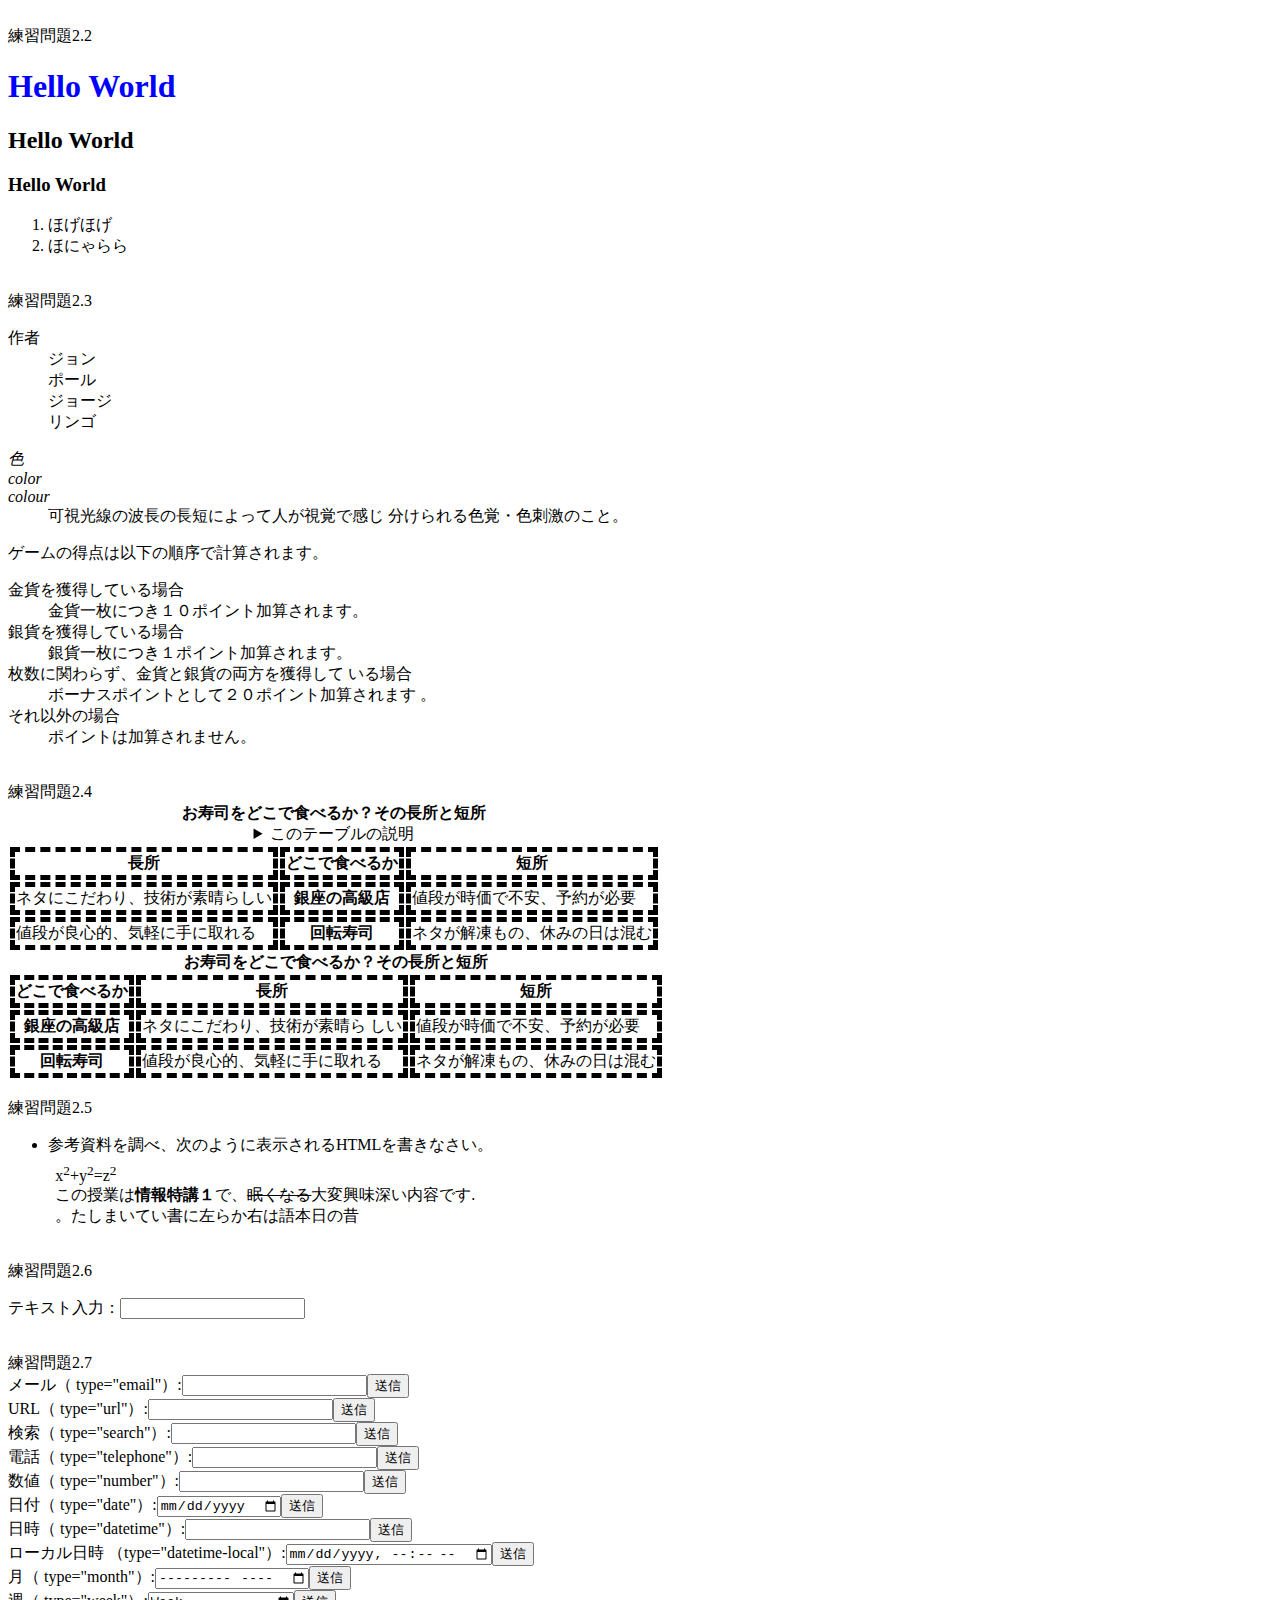
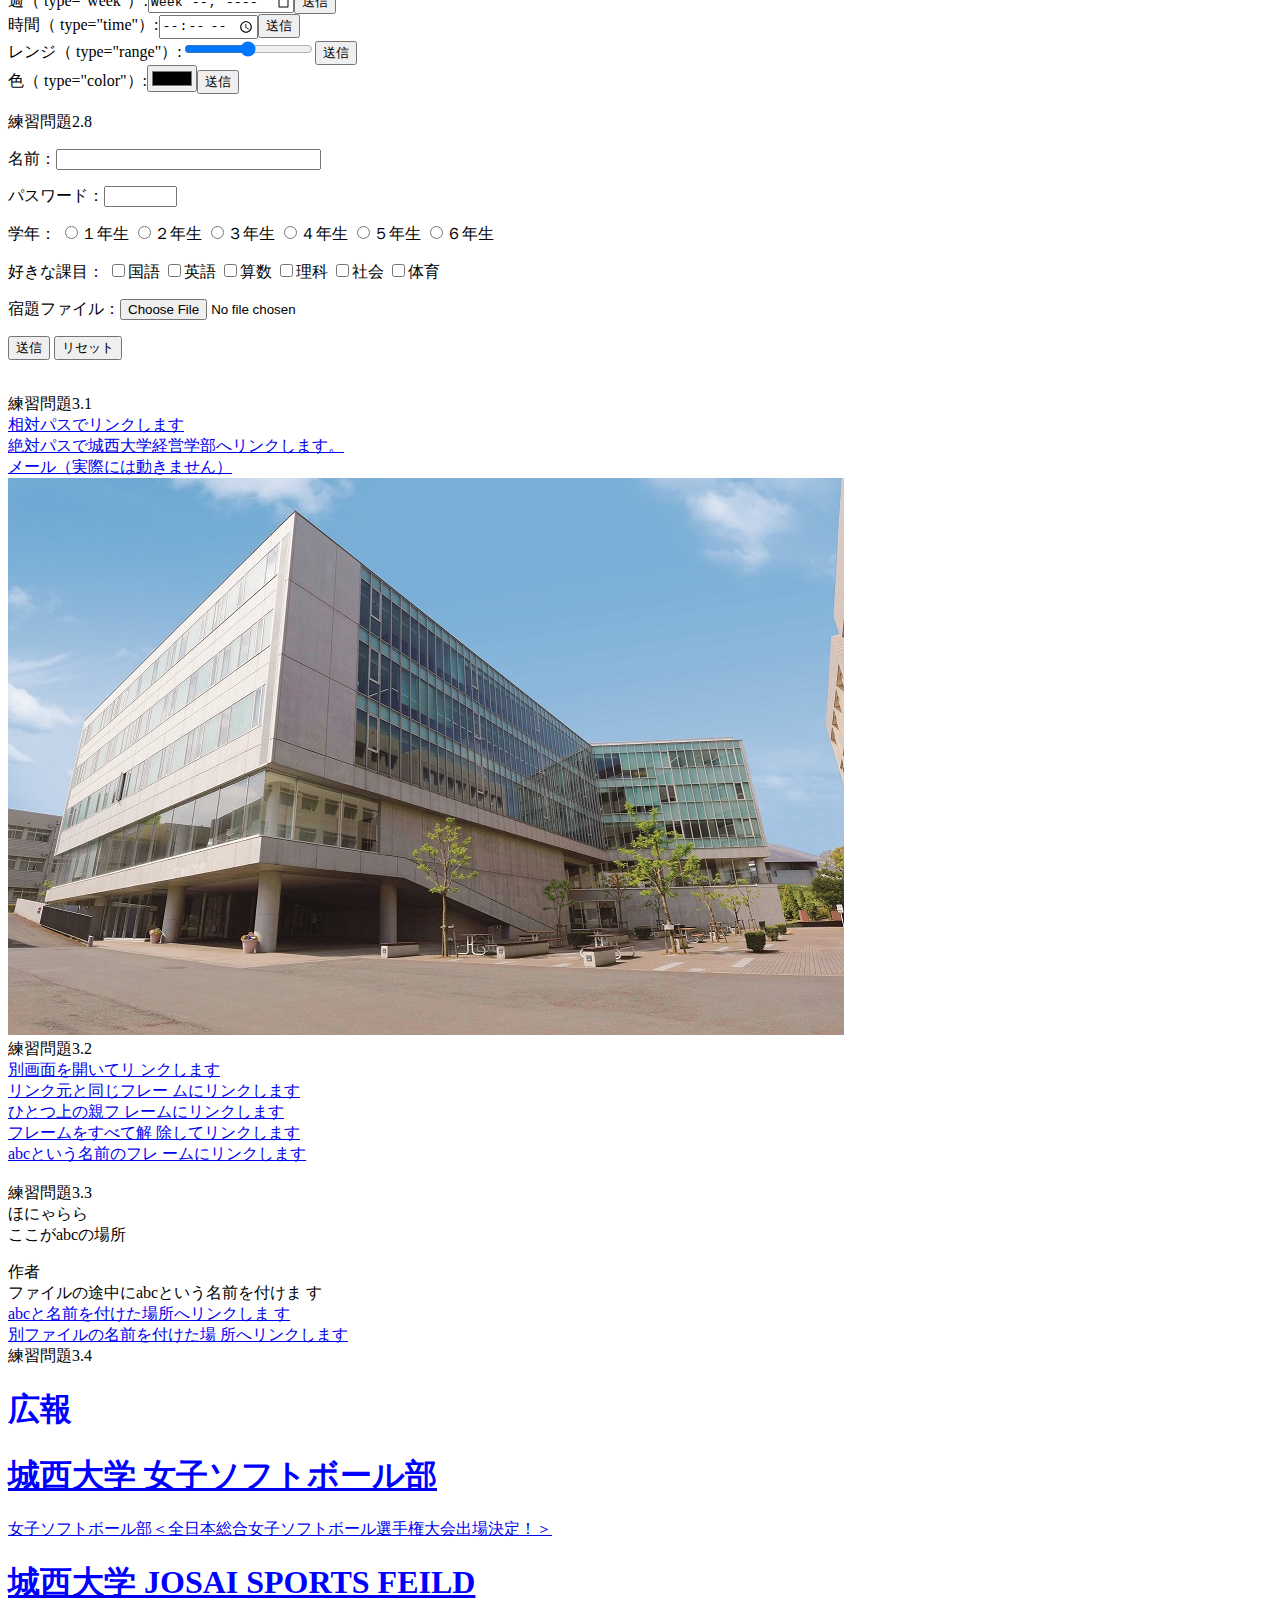
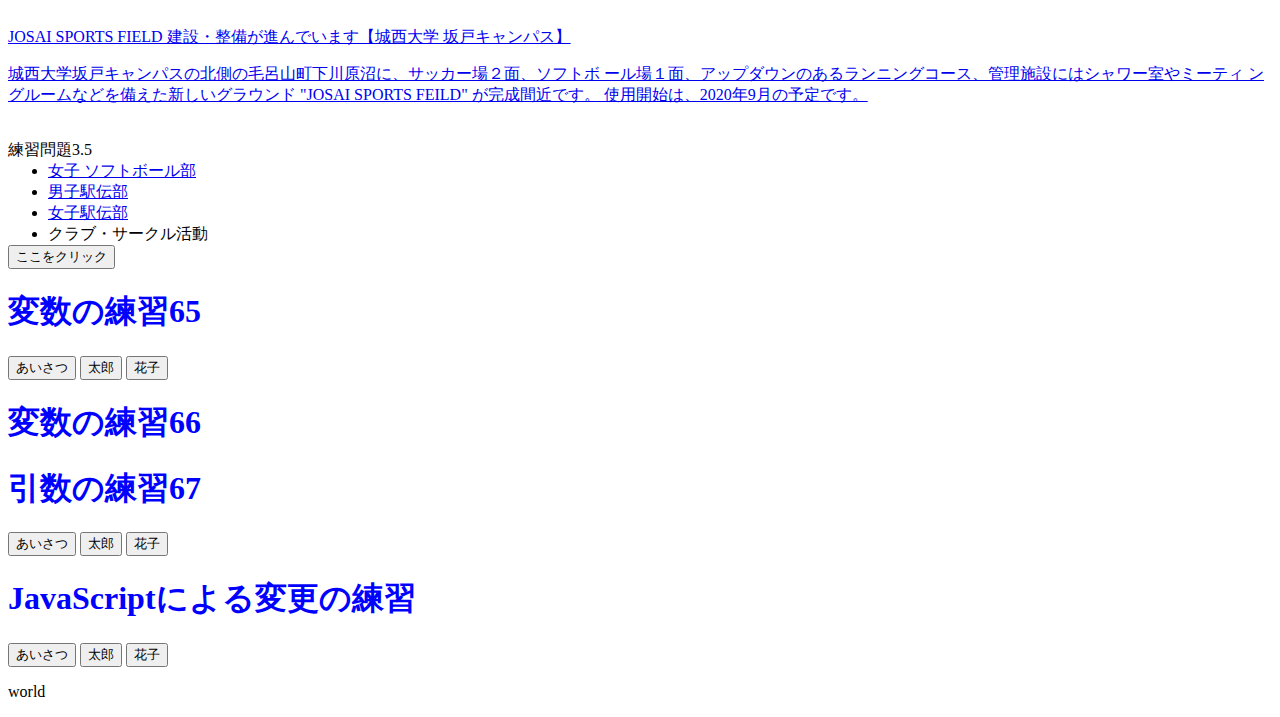
==== index.html @ a3a5de86 "message" ====
<!DOCTYPE html>
<html lang="ja">
<head>
  <meta charset="UTF-8">
  <title>　web開発の練習１</title>
  <link rel="stylesheet" href="mystyle.css"> <!-- この行を追加 -->
  <!--
  <script src="ex6-1.js"></script>
-->
<script src="ex6-5.js"></script>
<script src="ex6-7.js"></script>
<script src="ex6-8.js"></script>

</head>
<body>
  <!--文字の大きさの練習-->
<br>
<hl>練習問題2.2</hl>
<br>
<h1>Hello World</h1>
  <h2>Hello World</h2>
  <h3>Hello World</h3>
  <ol>
      <li>ほげほげ</li>
      <li>ほにゃらら</li>
  </ol>
  <script src="myjs.js"></script>
<br>
<hl>練習問題2.3</hl>
<br>
<dl>
<dt>作者</dt>
<dd>ジョン</dd>
<dd>ポール</dd>
<dd>ジョージ</dd>
<dd>リンゴ</dd>
</dl>
<dl>
<dt lang="ja"><dfn>色</dfn></dt>
<dt lang="en-US"><dfn>color</dfn></dt>
<dt lang="en-GB"><dfn>colour</dfn></dt>
<dd>可視光線の波長の長短によって人が視覚で感じ
分けられる色覚・色刺激のこと。</dd>
</dl> 
<p>ゲームの得点は以下の順序で計算されます。
</p>
<dl>
<dt>金貨を獲得している場合</dt>
<dd>金貨一枚につき１０ポイント加算されます。
</dd>
<dt>銀貨を獲得している場合</dt>
<dd>銀貨一枚につき１ポイント加算されます。</dd>
<dt>枚数に関わらず、金貨と銀貨の両方を獲得して
いる場合</dt>
<dd>ボーナスポイントとして２０ポイント加算されます
。 </dd>
<dt>それ以外の場合</dt>
<dd>ポイントは加算されません。</dd>
</dl>
<br>
<hl>練習問題2.4</hl>
<br>
<table>
<caption> 
<strong>お寿司をどこで食べるか？その長所と短所</strong>
<details> 
<summary>このテーブルの説明</summary> 
<p>以下のテーブルでは、２番目のカラムに寿司店のタイプが入れられ 
ています。その左側にそのようなタイプのお店でお寿司を食べる場合 
の長所が、右側に短所が入れられています。</p> 
</details> 
</caption> 
<thead>
<tr><th class=“important”>長所</th><th>どこで食べるか</th><th>短所</th></tr>
 </thead> 
 <tbody> 
 <tr><td>ネタにこだわり、技術が素晴らしい</td><th>銀座の高級店 
 </th><td>値段が時価で不安、予約が必要</td></tr>
<tr><td>値段が良心的、気軽に手に取れる</td><th>回転寿司 
</th><td>ネタが解凍もの、休みの日は混む</td></tr> 
</tbody> 
</table> 
<table> 
<caption> 
<strong>お寿司をどこで食べるか？その長所と短所</strong> 
</caption> 
<thead> 
<tr><th>どこで食べるか</th><th>長所</th><th>短所
</th></tr>
</thead>
<tbody> 
<tr><th>銀座の高級店</th><td>ネタにこだわり、技術が素晴ら 
しい</td><td>値段が時価で不安、予約が必要</td></tr> 
<tr><th>回転寿司</th><td>値段が良心的、気軽に手に取れる 
</td><td>ネタが解凍もの、休みの日は混む</td></tr> 
</tbody> 
</table> 
<br>
<hl>練習問題2.5</hl>
<br>
<ul> 
<li>参考資料を調べ、次のように表示されるHTMLを書きなさい。 
<p style="margin:1ex">x<sup>2</sup>+y<sup>2</sup>=z<sup>2</sup><br/> 
この授業は<b>情報特講１</b>で、<s>眠くなる</s>大変興味深い内容です.<br/> 
<bdo dir="rtl">昔の日本語は右から左に書いていました。</bdo></p> 
</li> 
</ul>
<br>
<hl>練習問題2.6</hl>
<br>
<html lang-”ja”>
 <head>
  <meta charset="utf-8">
  <title>練習問題2.6</title> 
 <p>テキスト入力：<input type="text"></p>
<br>
<hl>練習問題2.7</hl>
<br>
<form action="xxx.php" method="post"><label>メール（ 
type="email"）:<input type="email"
name="email"></label><input type="submit" value="送信
"></form>
<form action="xxx.php" method="post"><label>URL（ 
type="url"）:<input type="url" name="url"></label><input
type="submit" value="送信"></form>
<form action="xxx.php" method="post"><label>検索（ 
type="search"）:<input type="search"
name="search"></label><input type="submit" value="送信
"></form>
<form action="xxx.php" method="post"><label>電話（ 
type="telephone"）:<input type="tel"
name="tel"></label><input type="submit" value="送信
"></form>
<form action="xxx.php" method="post"><label>数値（ 
type="number"）:<input type="number"
name="number"></label><input type="submit" value="送信
"></form>
<form action="xxx.php" method="post"><label>日付（ 
type="date"）:<input type="date"
name="date"></label><input type="submit" value="送信
"></form>
<form action="xxx.php" method="post"><label>日時（ 
type="datetime"）:<input type="datetime"
name="datetime"></label><input type="submit" value="送信
"></form>
<form action="xxx.php" method="post"><label>ローカル日時
（type="datetime-local"）:<input type="datetime-local"
name="datetime-local"></label><input type="submit"
value="送信"></form>
<form action="xxx.php" method="post"><label>月（ 
type="month"）:<input type="month"
name="month"></label><input type="submit" value="送信
"></form>
<form action="xxx.php" method="post"><label>週（ 
type="week"）:<input type="week"
name="week"></label><input type="submit" value="送信
"></form>
<form action="xxx.php" method="post"><label>時間（ 
type="time"）:<input type="time"
name="time"></label><input type="submit" value="送信
"></form>
<form action="xxx.php" method="post"><label>レンジ（ 
type="range"）:<input type="range"
name="range"></label><input type="submit" value="送信
"></form>
<form action="xxx.php" method="post"><label>色（ 
type="color"）:<input type="color"
name="color"></label><input type="submit" value="送信
"></form>
<br>
<hl>練習問題2.8</hl>
<br>
<p><label>名前：<input type="text" name="name" size="30" maxlength="20"></label></p> 
<p><label>パスワード：<input type="password" name="pass" size="6" 
maxlength="4"></label></p> 
<p>学年： 
<label><input type="radio" name="gakunen" value="1">１年生</label> 
<label><input type="radio" name="gakunen" value="2">２年生</label> 
<label><input type="radio" name="gakunen" value="3">３年生</label>
<label><input type="radio" name="gakunen" value="4">４年生</label> 
<label><input type="radio" name="gakunen" value="5">５年生</label> 
<label><input type="radio" name="gakunen" value="6">６年生</label>
</p> 
<p>好きな課目： 
<label><input type="checkbox" name="kamoku" value="kokugo">国語</label> 
<label><input type="checkbox" name="kamoku" value="eigo">英語</label> 
<label><input type="checkbox" name="kamoku" value="sansu">算数</label> 
<label><input type="checkbox" name="kamoku" value="rika">理科</label>
<label><input type="checkbox" name="kamoku" value="syakai">社会</label> 
<label><input type="checkbox" name="kamoku" value="taiiku">体育</label> 
</p> 
<p><label>宿題ファイル：<input type="file" name="syukudai"></label></p> 
<p> 
<input type="submit" value="送信">
<input type="reset" value="リセット"> 
</p>
<br>
<hl>練習問題3.1</hl>
<br>
<a href=“a.html”>相対パスでリンクします</a><br>
<a href=“https://www.josai.ac.jp/education/management/index.html”>
絶対パスで城西大学経営学部へリンクします。
</a>
<br>
<a href="mailto:info@yahoo.com">メール（実際には動きません）</a><br>
<a href="https://www.josai.ac.jp/"><img src="./image/keiei_small.jpg" alt=“城西大学経営学部”></a>
<br>
<hl>練習問題3.2</hl>
<br>
<a href="a.html" target="_blank">別画面を開いてリ
ンクします</a><br>
<a href="a.html" target="_self">リンク元と同じフレー
ムにリンクします</a><br>
<a href="a.html" target="_parent">ひとつ上の親フ
レームにリンクします</a><br>
<a href="a.html" target="_top">フレームをすべて解
除してリンクします</a><br>
<a href="a.html" target="abc">abcという名前のフレ
ームにリンクします</a><br>
<br>
<hl>練習問題3.3</hl>
<br>
<li>ほにゃらら</li>
 </ol>
<a id=“abc”>ここがabcの場所</a>
 <dl>
  <dt>作者</dt>
<a id="abc">ファイルの途中にabcという名前を付けま
す</a><br>
<a href=“#abc”>abcと名前を付けた場所へリンクしま
す</a><br>
<a href=“a.html#def”>別ファイルの名前を付けた場
所へリンクします</a>
<br>
<hl>練習問題3.4</hl>
<br>
<aside class=“ad”>
<h1>広報</h1>
<a href=“https://www.josai.ac.jp/club/jyosisofuto.html”>
<section>
<h1>城西大学 女子ソフトボール部</h1>
<p>女子ソフトボール部＜全日本総合女子ソフトボール選手権大会出場決定！＞
</p>
</section></a>

<a href=“https://www.josai.ac.jp/news/20200615-04.html”>
<section>
<h1>城西大学 JOSAI SPORTS FEILD </h1>
<p> JOSAI SPORTS FIELD 建設・整備が進んでいます【城西大学 坂戸キャンパス】
</p>
<p>城西大学坂戸キャンパスの北側の毛呂山町下川原沼に、サッカー場２面、ソフトボ
ール場１面、アップダウンのあるランニングコース、管理施設にはシャワー室やミーティ
ングルームなどを備えた新しいグラウンド "JOSAI SPORTS FEILD" が完成間近です。
使用開始は、2020年9月の予定です。</p>
</section></a>
</aside>
<br>
<hl>練習問題3.5</hl>
<br>
<nav>
<ul>
<li><a
href=“https://www.josai.ac.jp/club/jyosisofuto.html”>女子
ソフトボール部</a></li>
<li><a
href=“https://www.josai.ac.jp/club/ekiden_hakone.html”>
男子駅伝部</a></li>
<li><a
href=“https://www.josai.ac.jp/club/ekiden_joshiekiden.html
”>女子駅伝部</a></li>
<li><a>クラブ・サークル活動</a></li>
</ul>
</nav>
<!--
<h1>イベントハンドラの練習</h1>
<input type="button" value="ここをクリック" 
ondblclick="alert('Hello, sota!');">
-->
<input type="button" value="ここをクリック"
ondblclick="sayhello();sayhello();">
<h1>変数の練習65</h1>
 <input type="button" value="あいさつ" onclick="sayhello65();">
 <input type="button" value="太郎" onclick="taro65();">
 <input type="button" value="花子" onclick="hanako65();">
<h1>変数の練習66</h1>

<h1>引数の練習67</h1>
 <input type="button" value="あいさつ" onclick="sayhello67();">
 <input type="button" value="太郎" onclick="someone('太郎');">
 <input type="button" value="花子" onclick="someone('花子');">
 <h1>JavaScriptによる変更の練習</h1>
  <input type="button" value="あいさつ" onclick="sayhello();">
  <input type="button" value="太郎" onclick="taro();">
  <input type="button" value="花子" onclick="hanako();">
  <p id="who">world</p>
  
</body>
</html>
---- mystyle.css ----
h1 { color: blue; }
th, td { border: dashed thick black; }
th.important { color: red; }
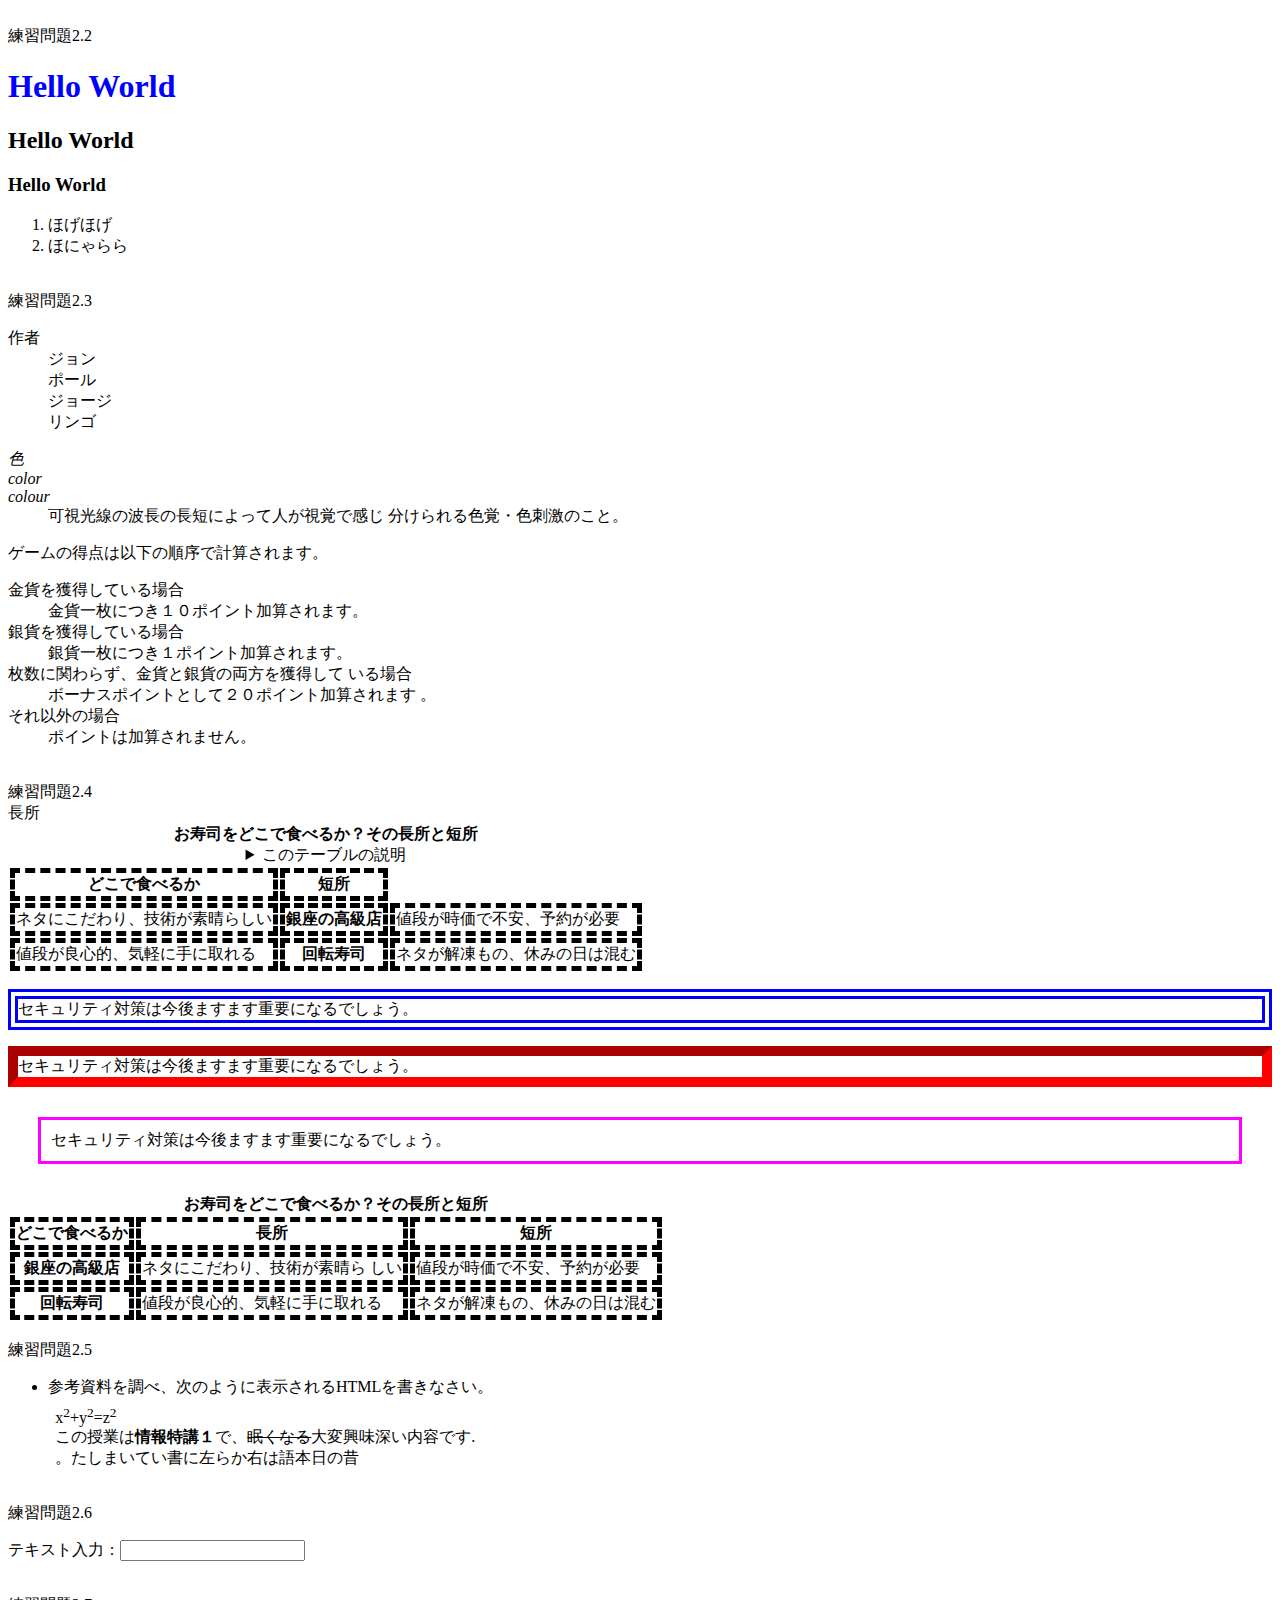
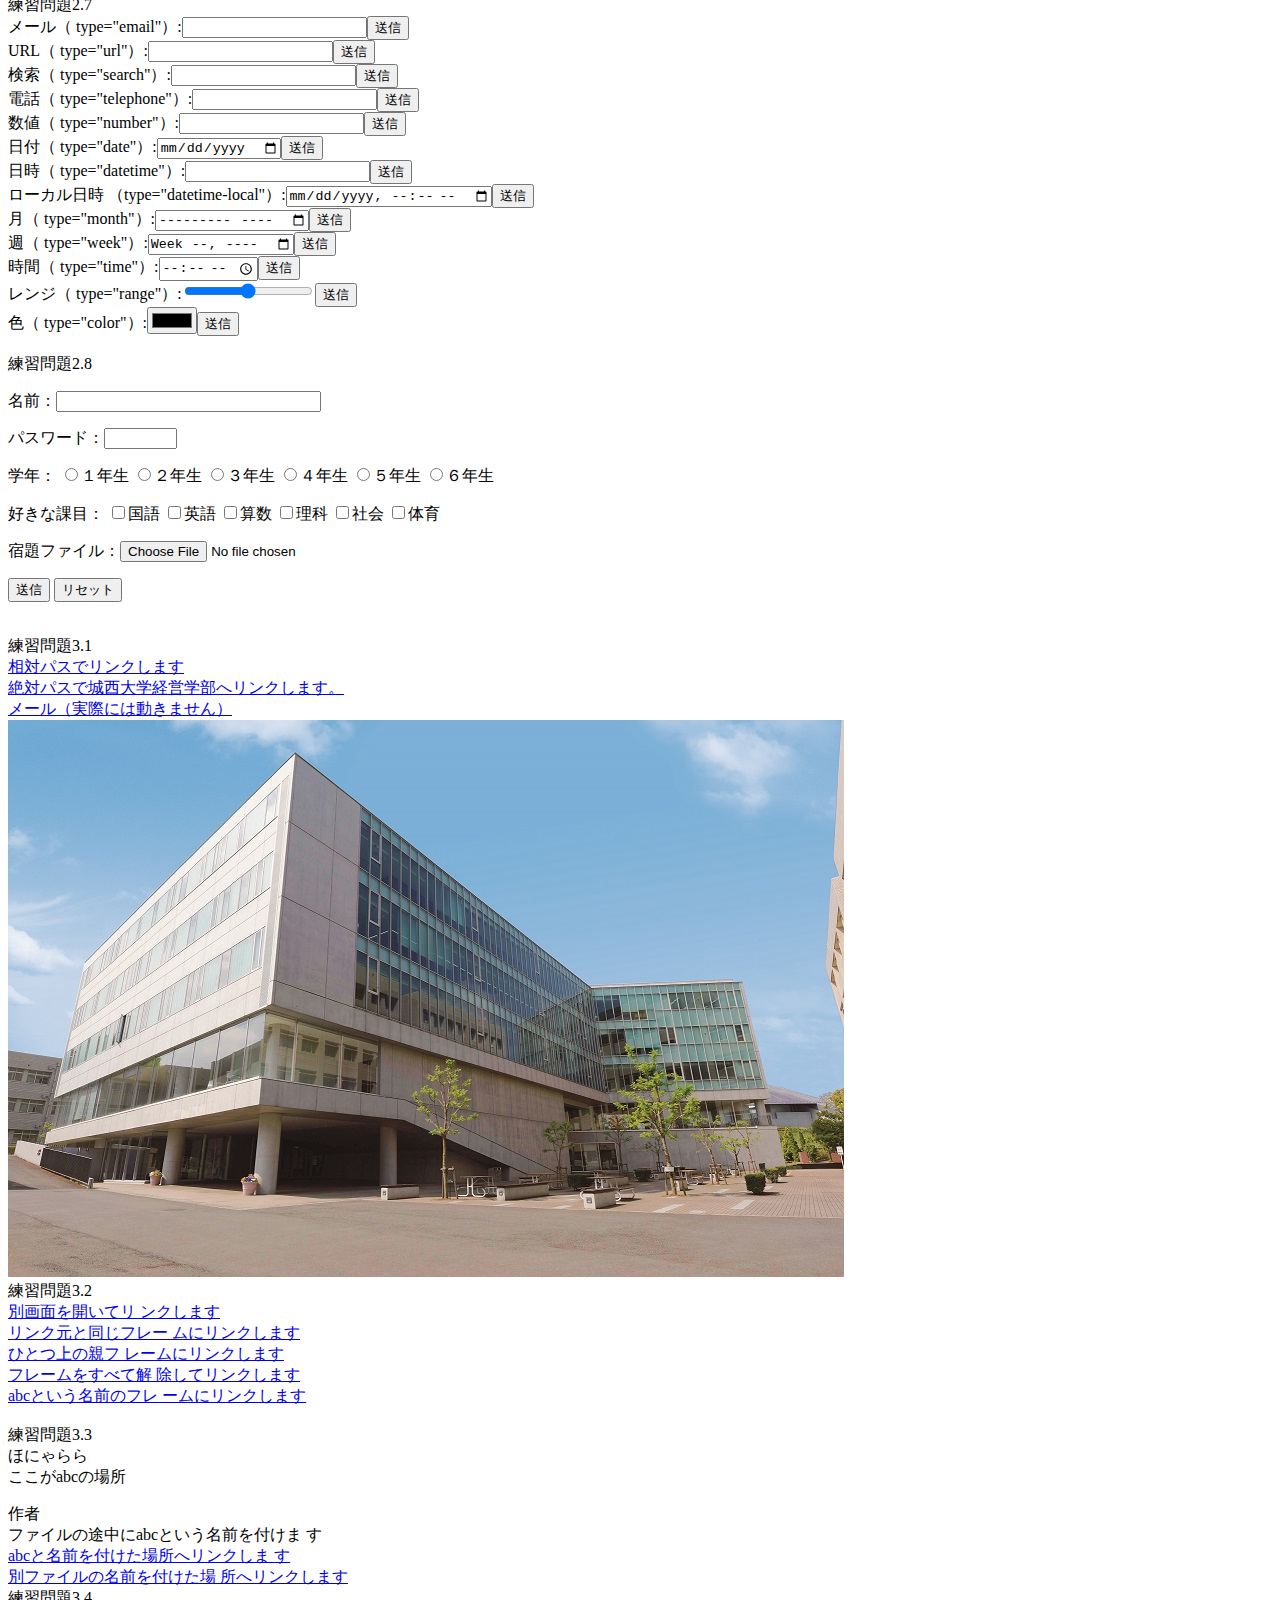
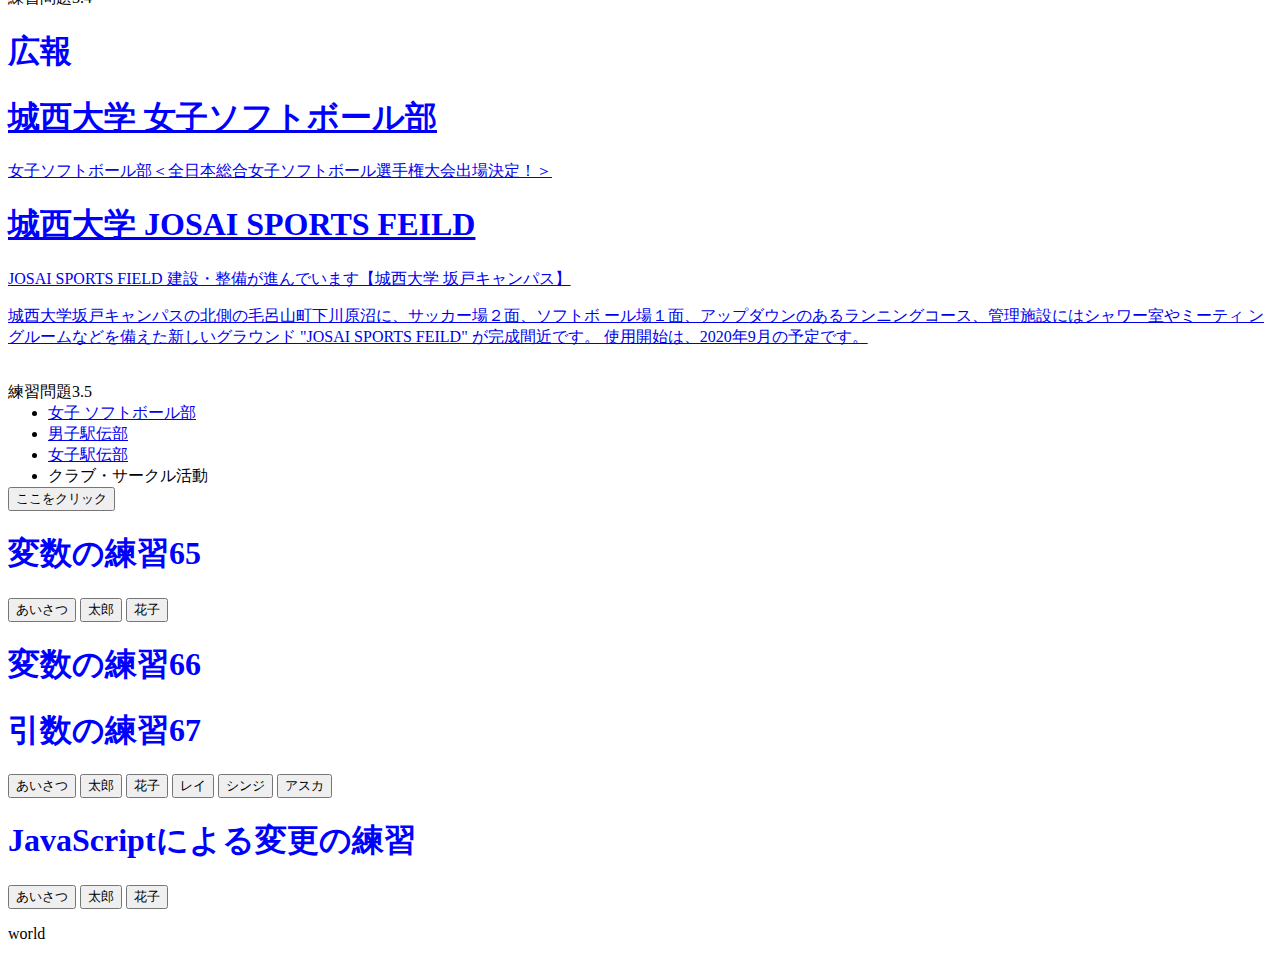
==== commit 819ad4f7: "message" ====
--- a/index.html
+++ b/index.html
@@ -71,7 +71,7 @@
 </details> 
 </caption> 
 <thead>
-<tr><th class=“important”>長所</th><th>どこで食べるか</th><th>短所</th></tr>
+<tr class=“important”>長所</th><th>どこで食べるか</th><th>短所</th></tr>
  </thead> 
  <tbody> 
  <tr><td>ネタにこだわり、技術が素晴らしい</td><th>銀座の高級店 
@@ -80,6 +80,10 @@
 </th><td>ネタが解凍もの、休みの日は混む</td></tr> 
 </tbody> 
 </table> 
+<p class="sample1">セキュリティ対策は今後ますます重要になるでしょう。</p>
+<p class="sample2">セキュリティ対策は今後ますます重要になるでしょう。</p>
+<p class="sample3">セキュリティ対策は今後ますます重要になるでしょう。</p>
+
 <table> 
 <caption> 
 <strong>お寿司をどこで食べるか？その長所と短所</strong> 
@@ -288,11 +292,15 @@
  <input type="button" value="あいさつ" onclick="sayhello67();">
  <input type="button" value="太郎" onclick="someone('太郎');">
  <input type="button" value="花子" onclick="someone('花子');">
+ <input type="button" value="レイ" onclick="someone('レイ');">
+ <input type="button" value="シンジ" onclick="someone('シンジ');">
+ <input type="button" value="アスカ" onclick="someone('アスカ');">
+ 
  <h1>JavaScriptによる変更の練習</h1>
-  <input type="button" value="あいさつ" onclick="sayhello();">
-  <input type="button" value="太郎" onclick="taro();">
-  <input type="button" value="花子" onclick="hanako();">
-  <p id="who">world</p>
+  <input type="button" value="あいさつ" onclick="sayhello68();">
+  <input type="button" value="太郎" onclick="taro68();">
+  <input type="button" value="花子" onclick="hanako68();">
+  <p id="who68">world</p>
   
 </body>
 </html>--- a/mystyle.css
+++ b/mystyle.css
@@ -1,3 +1,6 @@
 h1 { color: blue; }
 th, td { border: dashed thick black; }
-th.important { color: red; }+th.important { color: red; }
+p.sample1 {border: double 10px #0000ff;}
+p.sample2 {border: inset 10px #ff0000;}
+p.sample3 {margin: 30px 30px;padding: 10px;border:medium solid #ff00ff;}
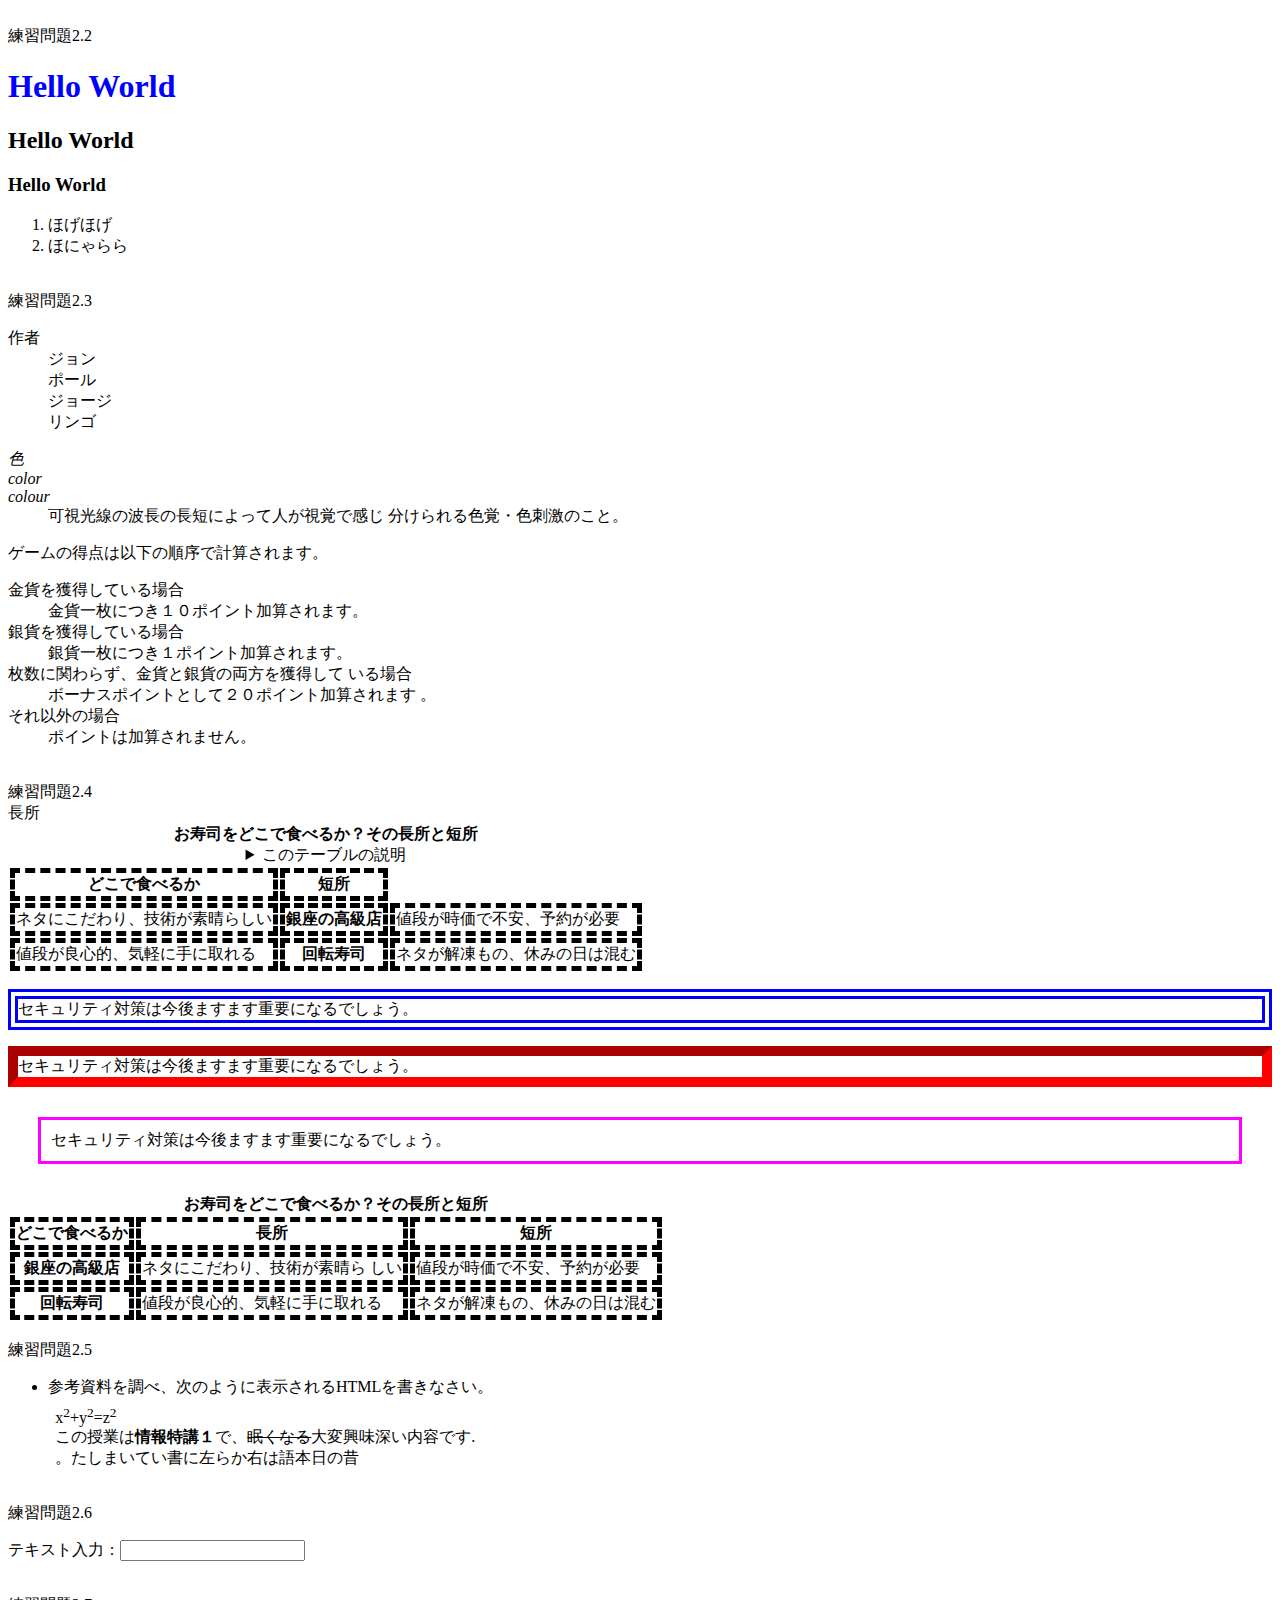
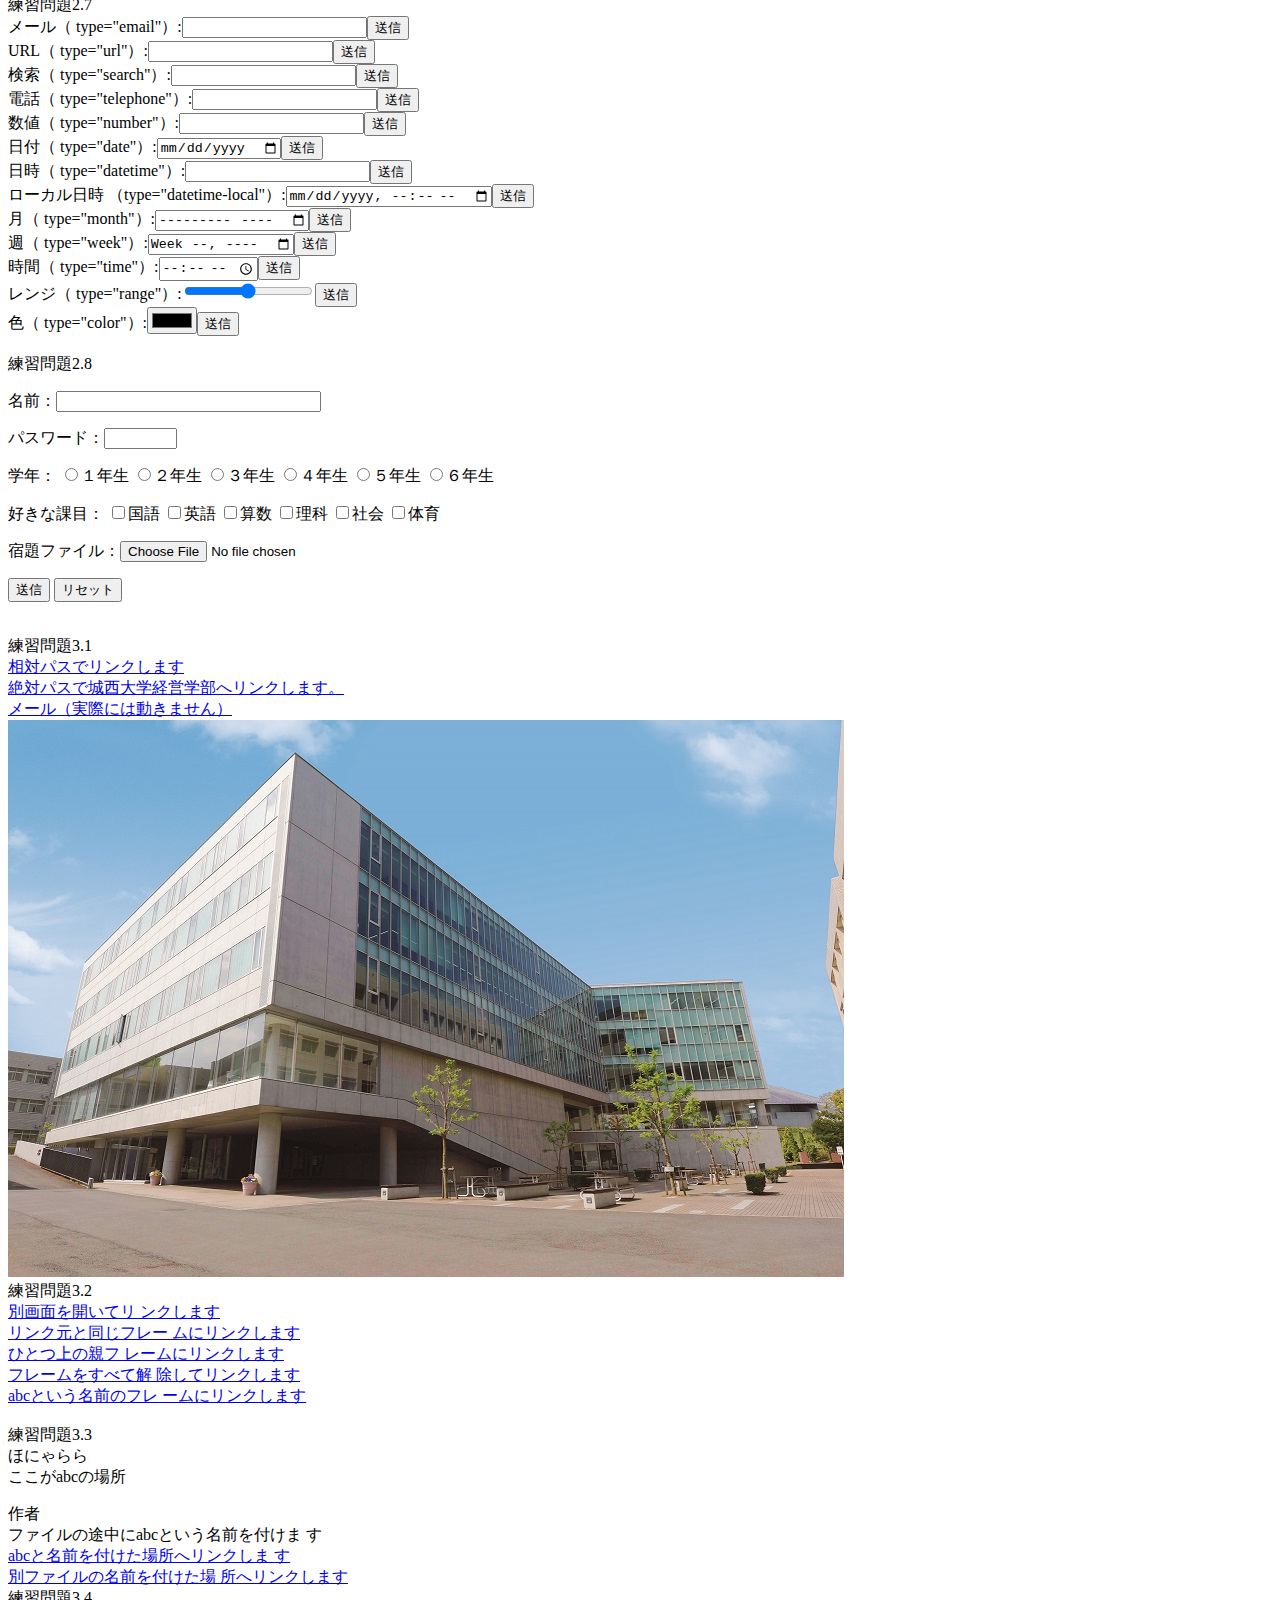
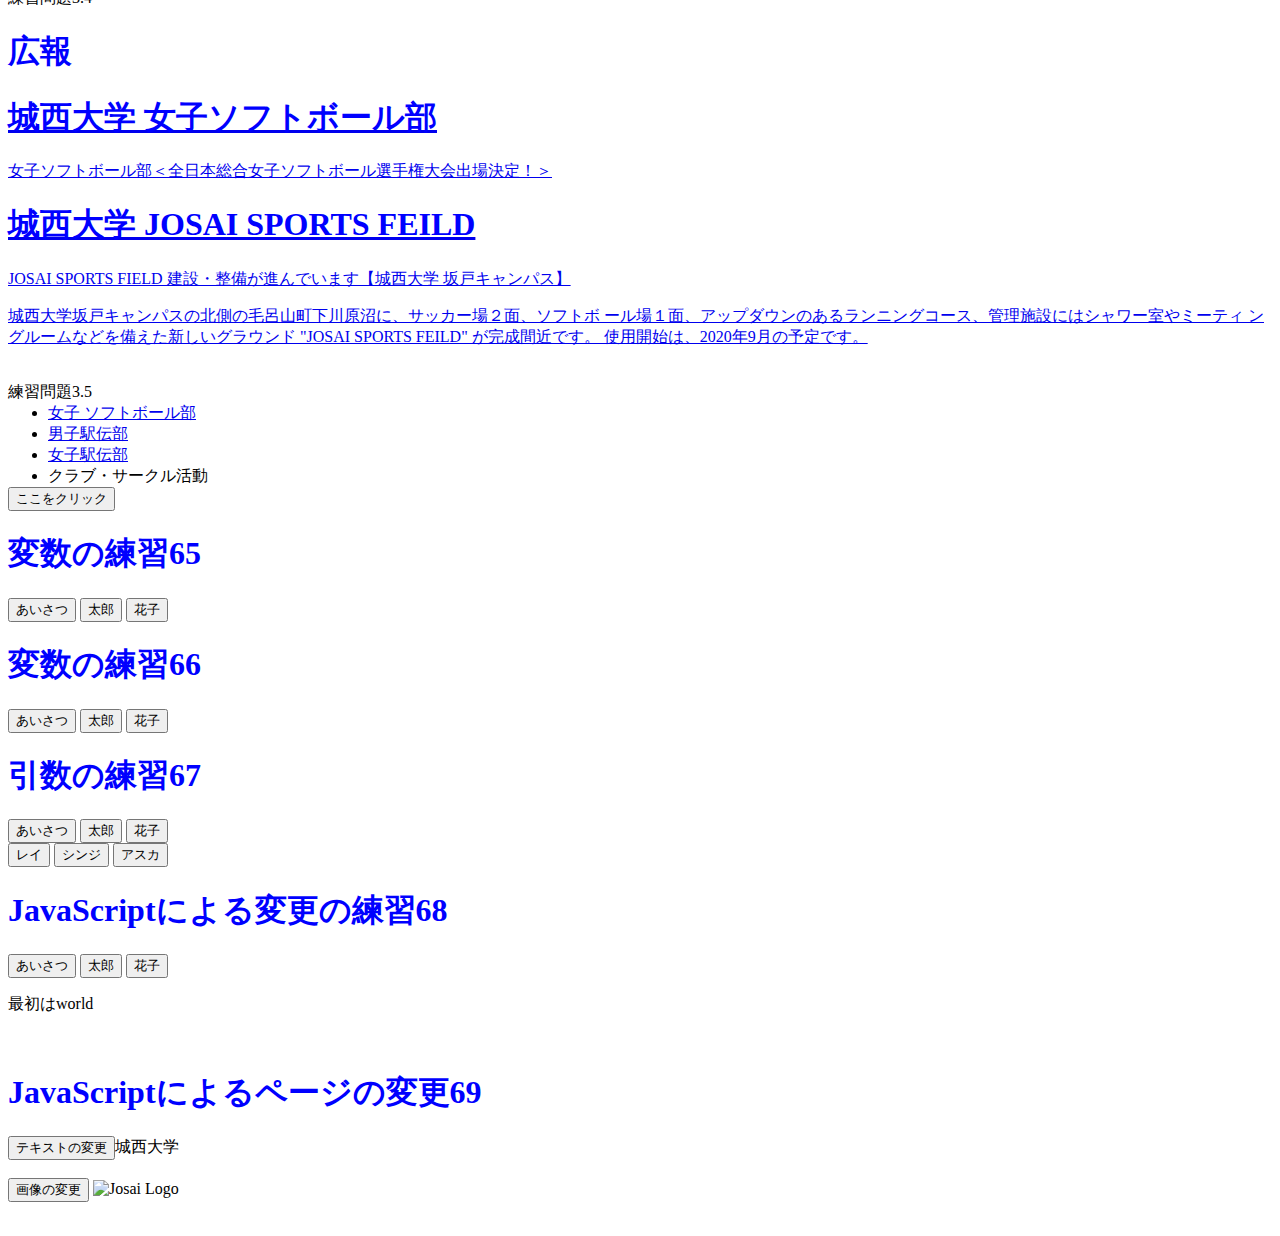
==== commit 3c10a975: "message" ====
--- a/index.html
+++ b/index.html
@@ -8,6 +8,7 @@
   <script src="ex6-1.js"></script>
 -->
 <script src="ex6-5.js"></script>
+<script src="ex6-6.js"></script>
 <script src="ex6-7.js"></script>
 <script src="ex6-8.js"></script>
 
@@ -286,21 +287,38 @@
  <input type="button" value="あいさつ" onclick="sayhello65();">
  <input type="button" value="太郎" onclick="taro65();">
  <input type="button" value="花子" onclick="hanako65();">
+
 <h1>変数の練習66</h1>
+ <input type="button" value="あいさつ" onclick="sayhello66();">
+ <input type="button" value="太郎" onclick="taro();gakita();">
+ <input type="button" value="花子" onclick="hanako();gakita();">
 
 <h1>引数の練習67</h1>
  <input type="button" value="あいさつ" onclick="sayhello67();">
  <input type="button" value="太郎" onclick="someone('太郎');">
  <input type="button" value="花子" onclick="someone('花子');">
+
+ <br>
  <input type="button" value="レイ" onclick="someone('レイ');">
  <input type="button" value="シンジ" onclick="someone('シンジ');">
  <input type="button" value="アスカ" onclick="someone('アスカ');">
+<br>
  
- <h1>JavaScriptによる変更の練習</h1>
+ <h1>JavaScriptによる変更の練習68</h1>
   <input type="button" value="あいさつ" onclick="sayhello68();">
   <input type="button" value="太郎" onclick="taro68();">
   <input type="button" value="花子" onclick="hanako68();">
-  <p id="who68">world</p>
+  <p id="who68">最初はworld</p>
+<br>
+
+ <h1>JavaScriptによるページの変更69</h1>
+   <div id="txt1" >
+     <input type="button" value="テキストの変更" onclick="txtchange1();">城西大学</div>
+<br>
+   <div id="image1" >
+     <input type="button" value="画像の変更" onclick="imgchange1();">
+ <img src='./image/josai.png' id="logo" alt="Josai Logo"></div>
+<br>
   
 </body>
 </html>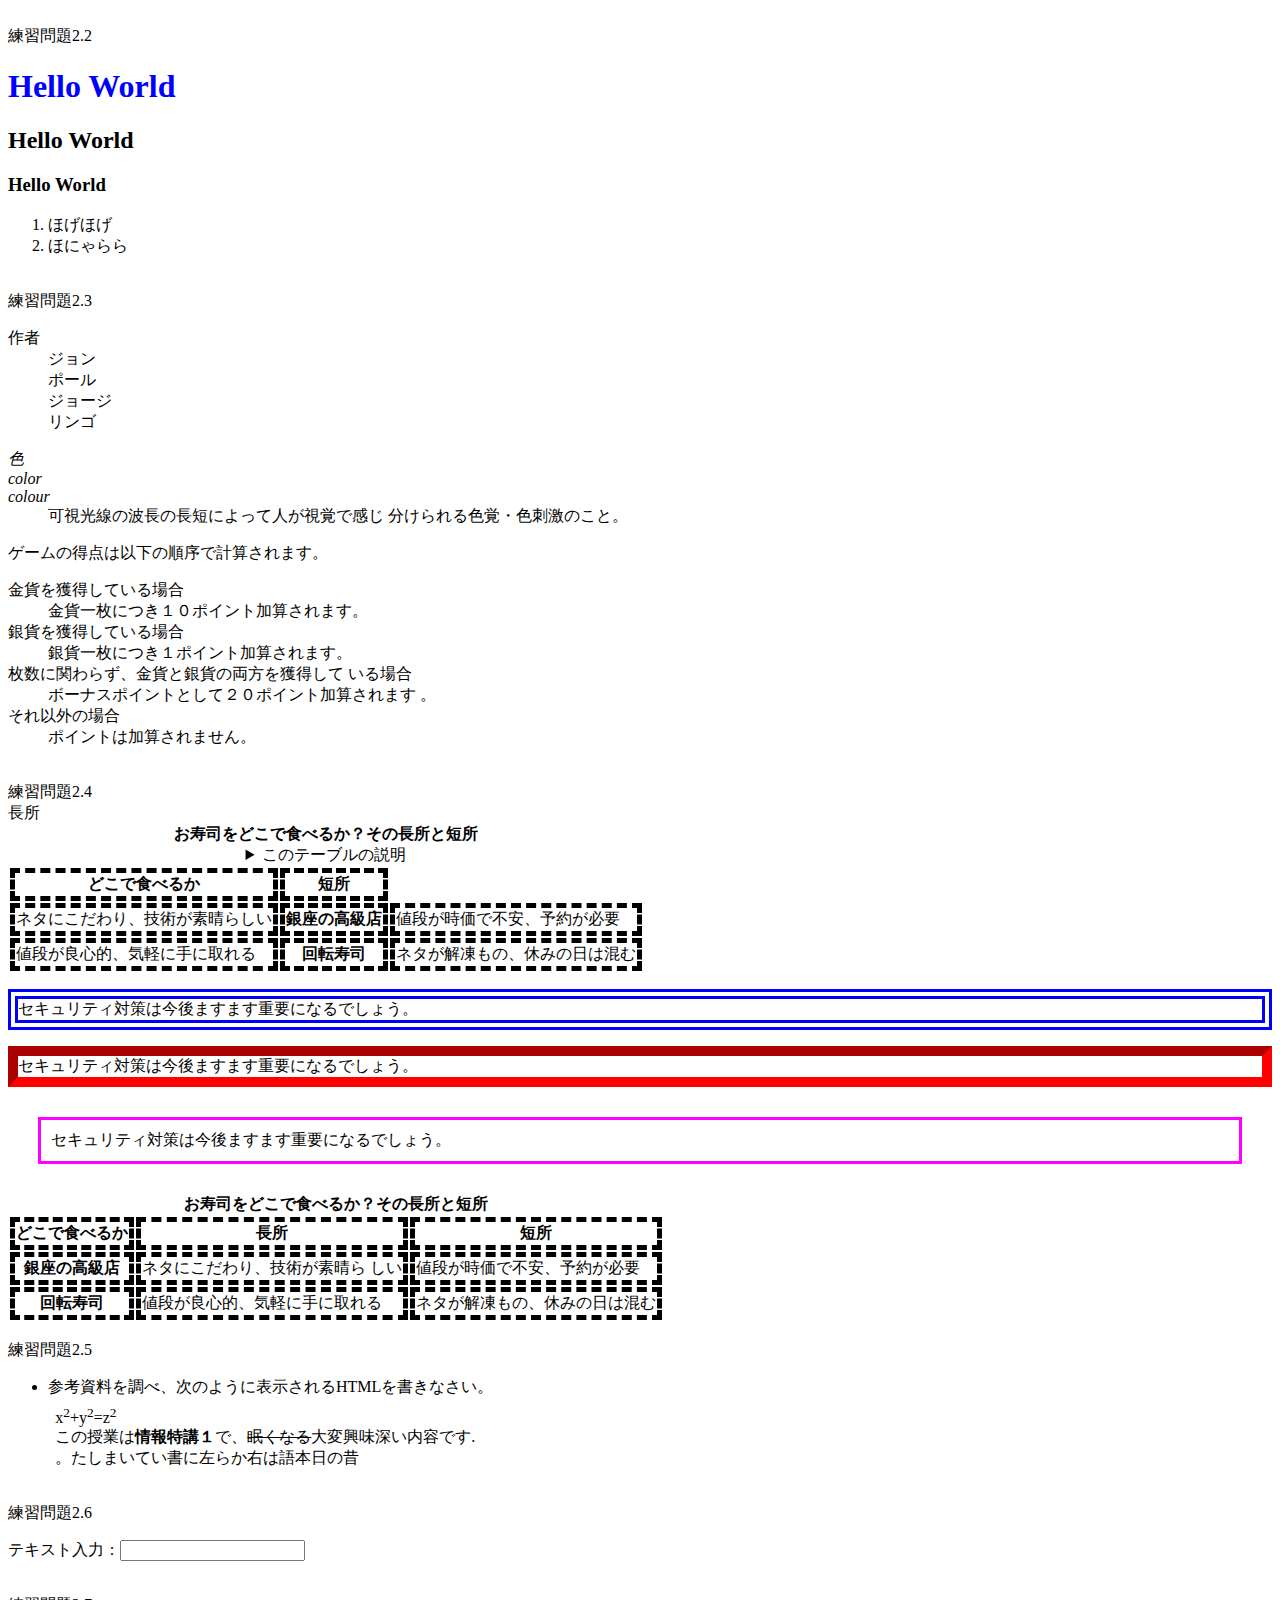
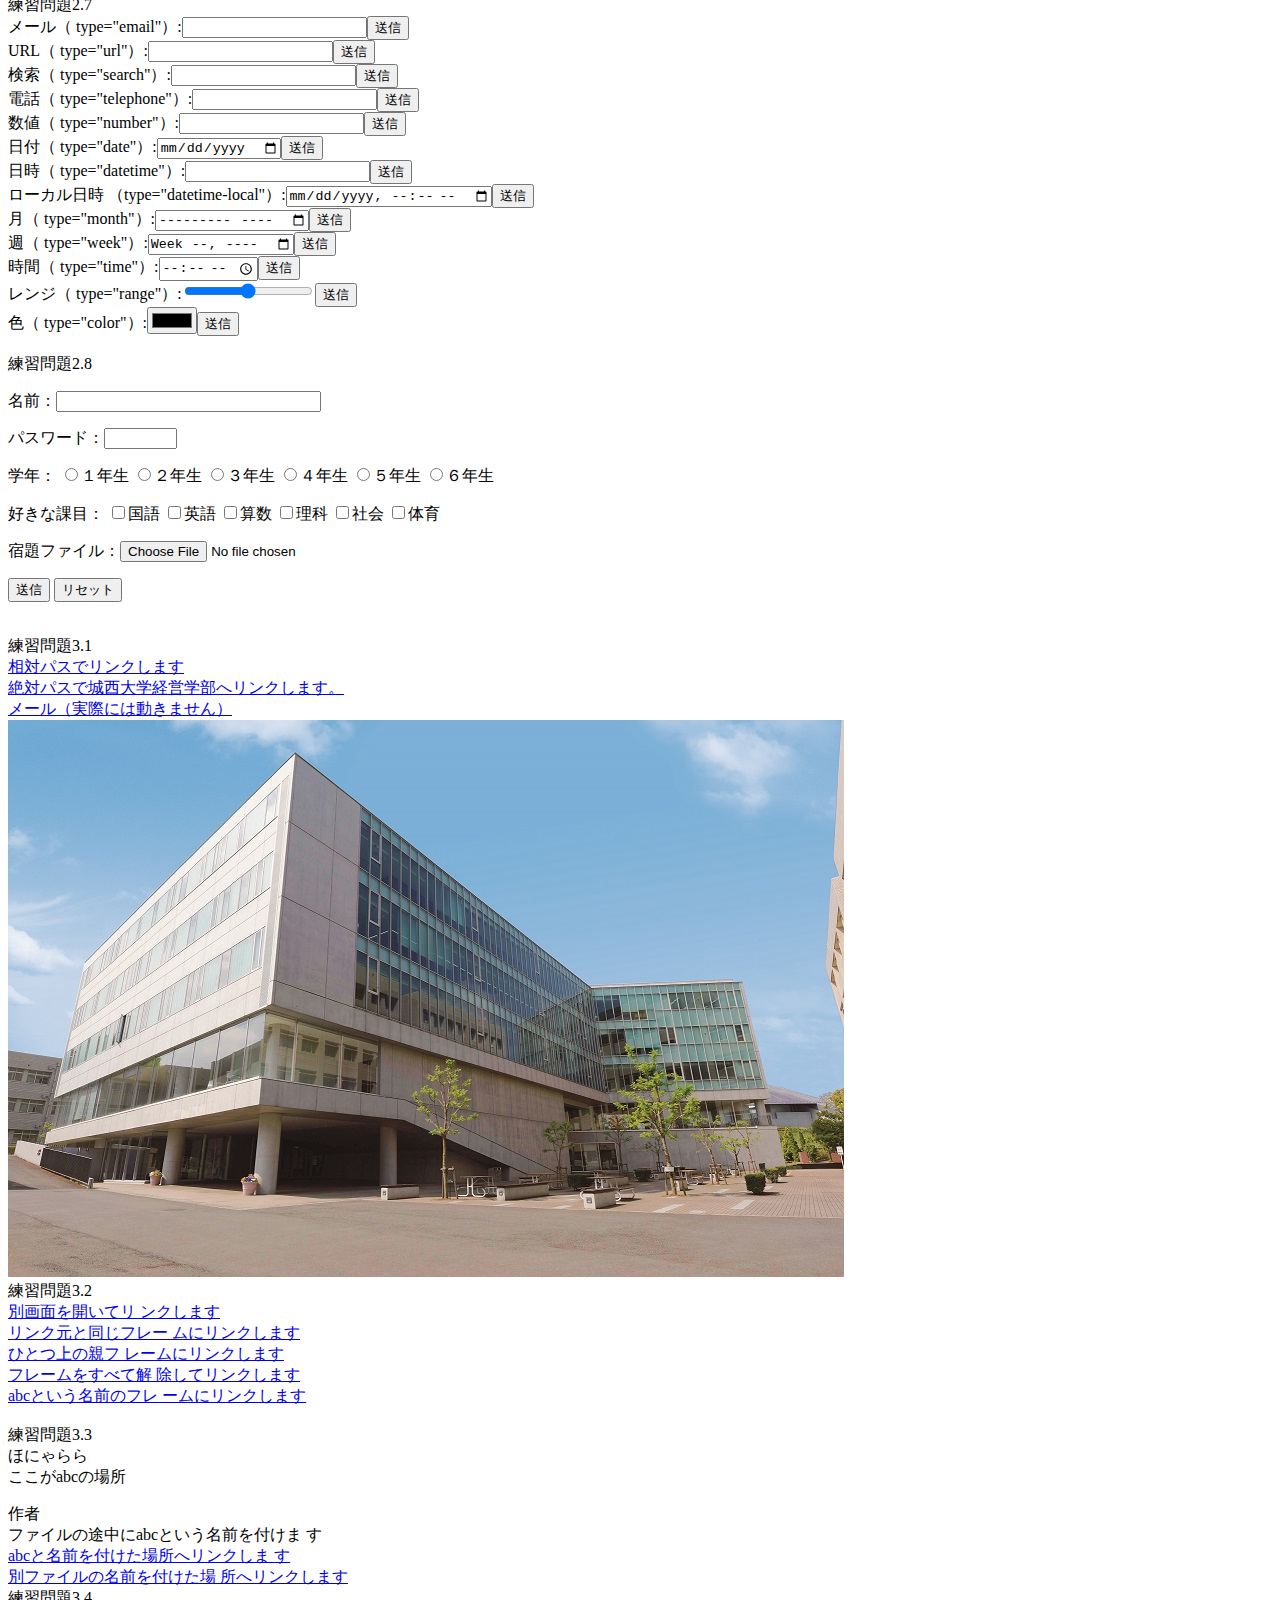
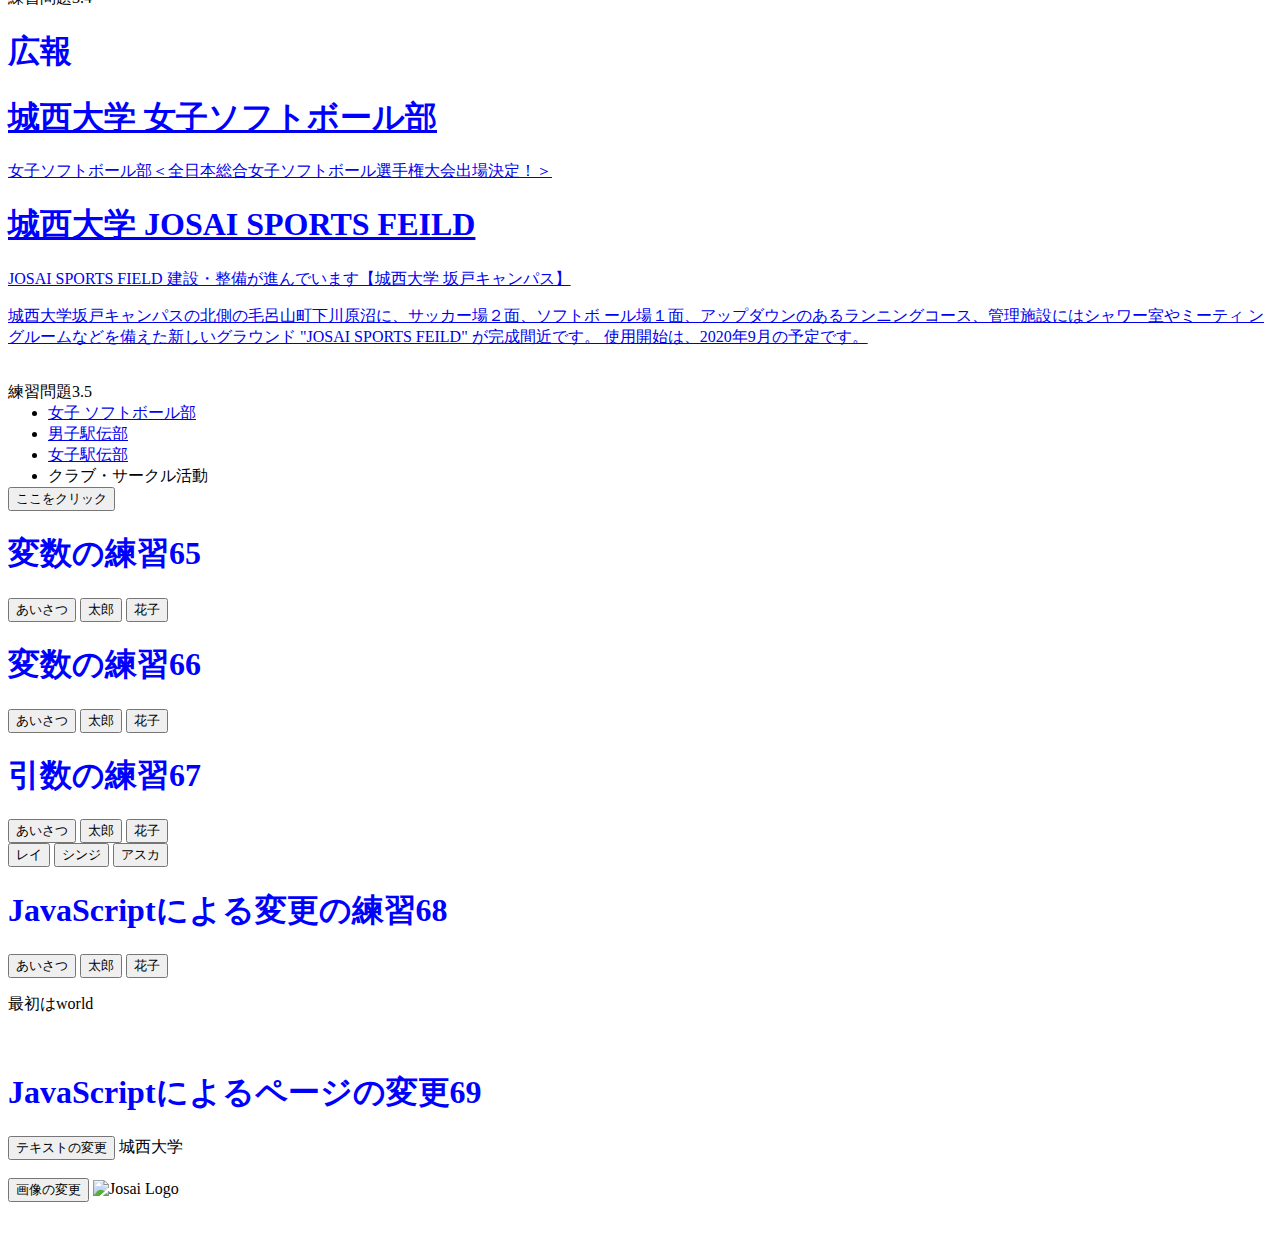
==== commit 06cbe571: "message" ====
--- a/index.html
+++ b/index.html
@@ -11,6 +11,8 @@
 <script src="ex6-6.js"></script>
 <script src="ex6-7.js"></script>
 <script src="ex6-8.js"></script>
+<script src="ex6-9.js"></script>
+<script src="ex6-10.js"></script>
 
 </head>
 <body>
@@ -313,11 +315,18 @@
 
  <h1>JavaScriptによるページの変更69</h1>
    <div id="txt1" >
-     <input type="button" value="テキストの変更" onclick="txtchange1();">城西大学</div>
+
+     <input type="button" value="テキストの変更"
+ onclick="txtchange1();">
+     城西大学</div>
+
 <br>
    <div id="image1" >
-     <input type="button" value="画像の変更" onclick="imgchange1();">
- <img src='./image/josai.png' id="logo" alt="Josai Logo"></div>
+
+     <input type="button" value="画像の変更"
+   onclick="imgchange1();">
+     <img src='./image/josai.png' id="logo" alt="Josai
+    Logo"></div>
 <br>
   
 </body>
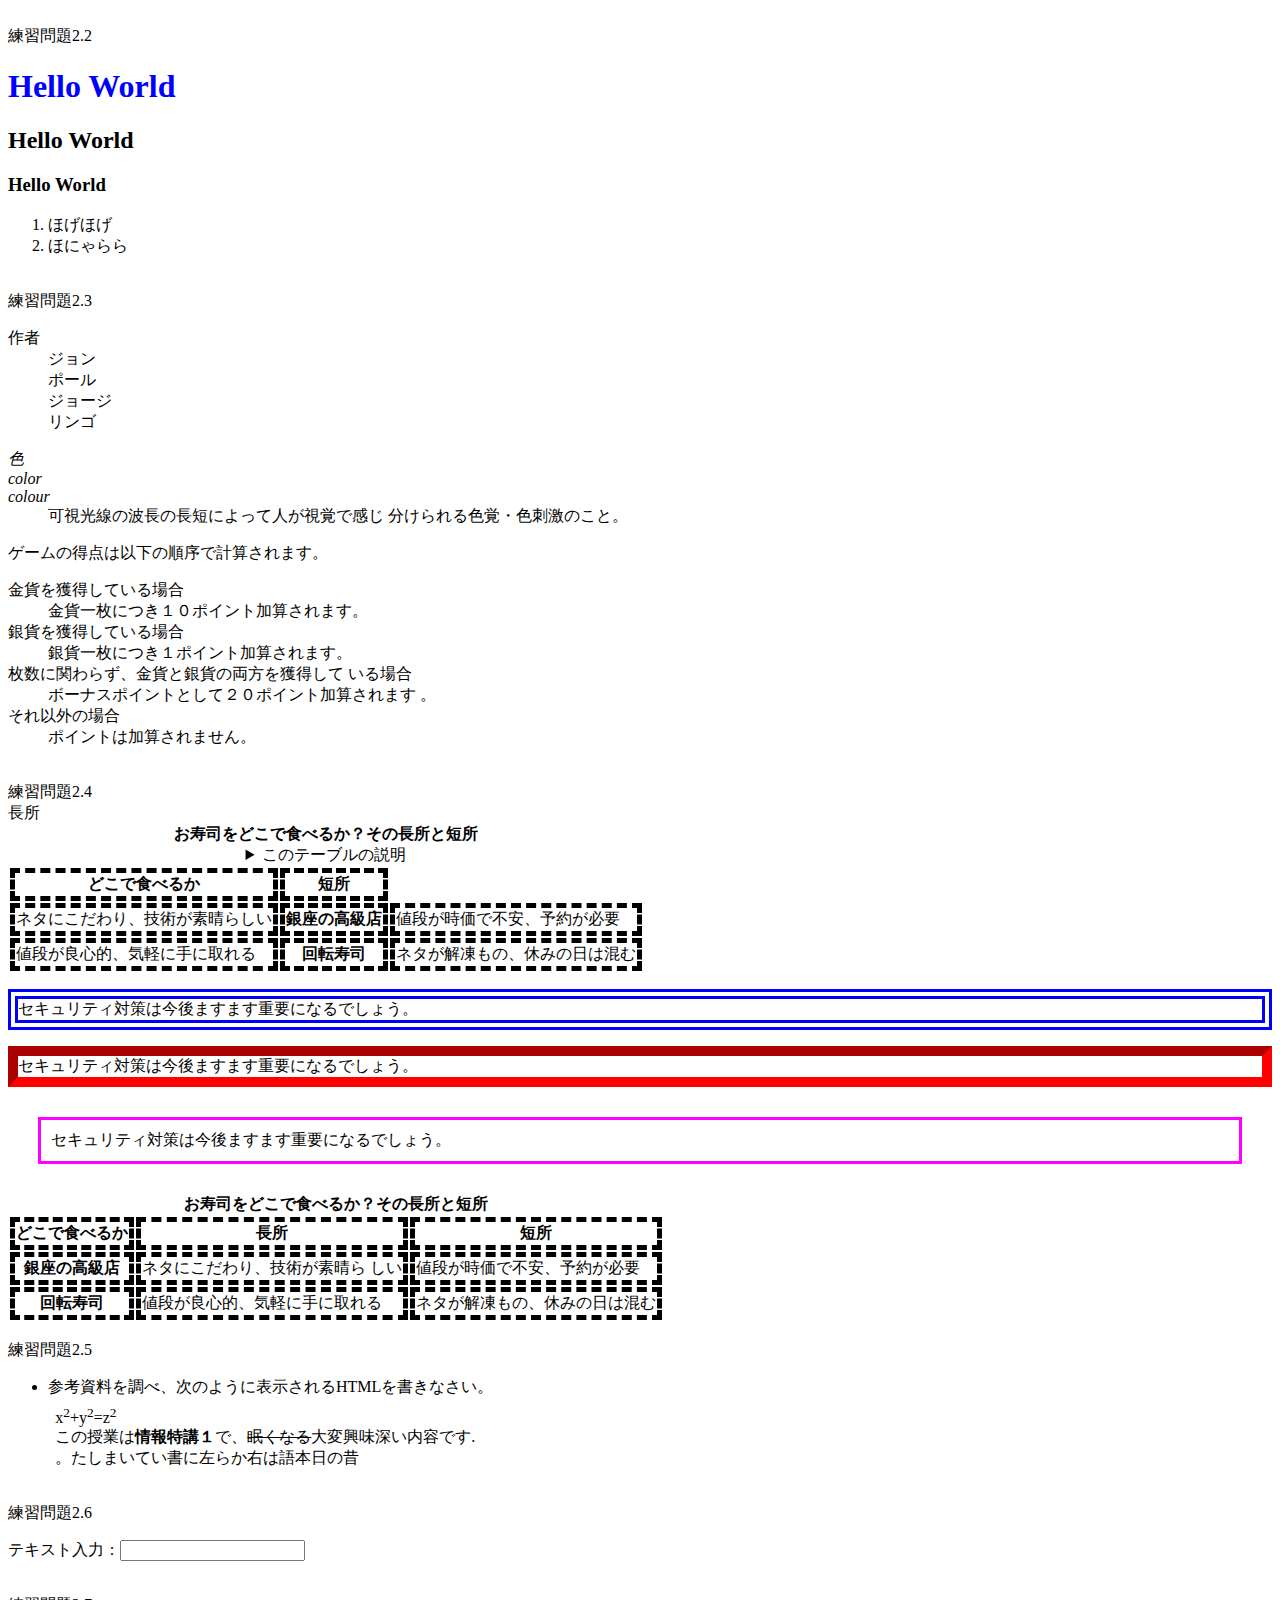
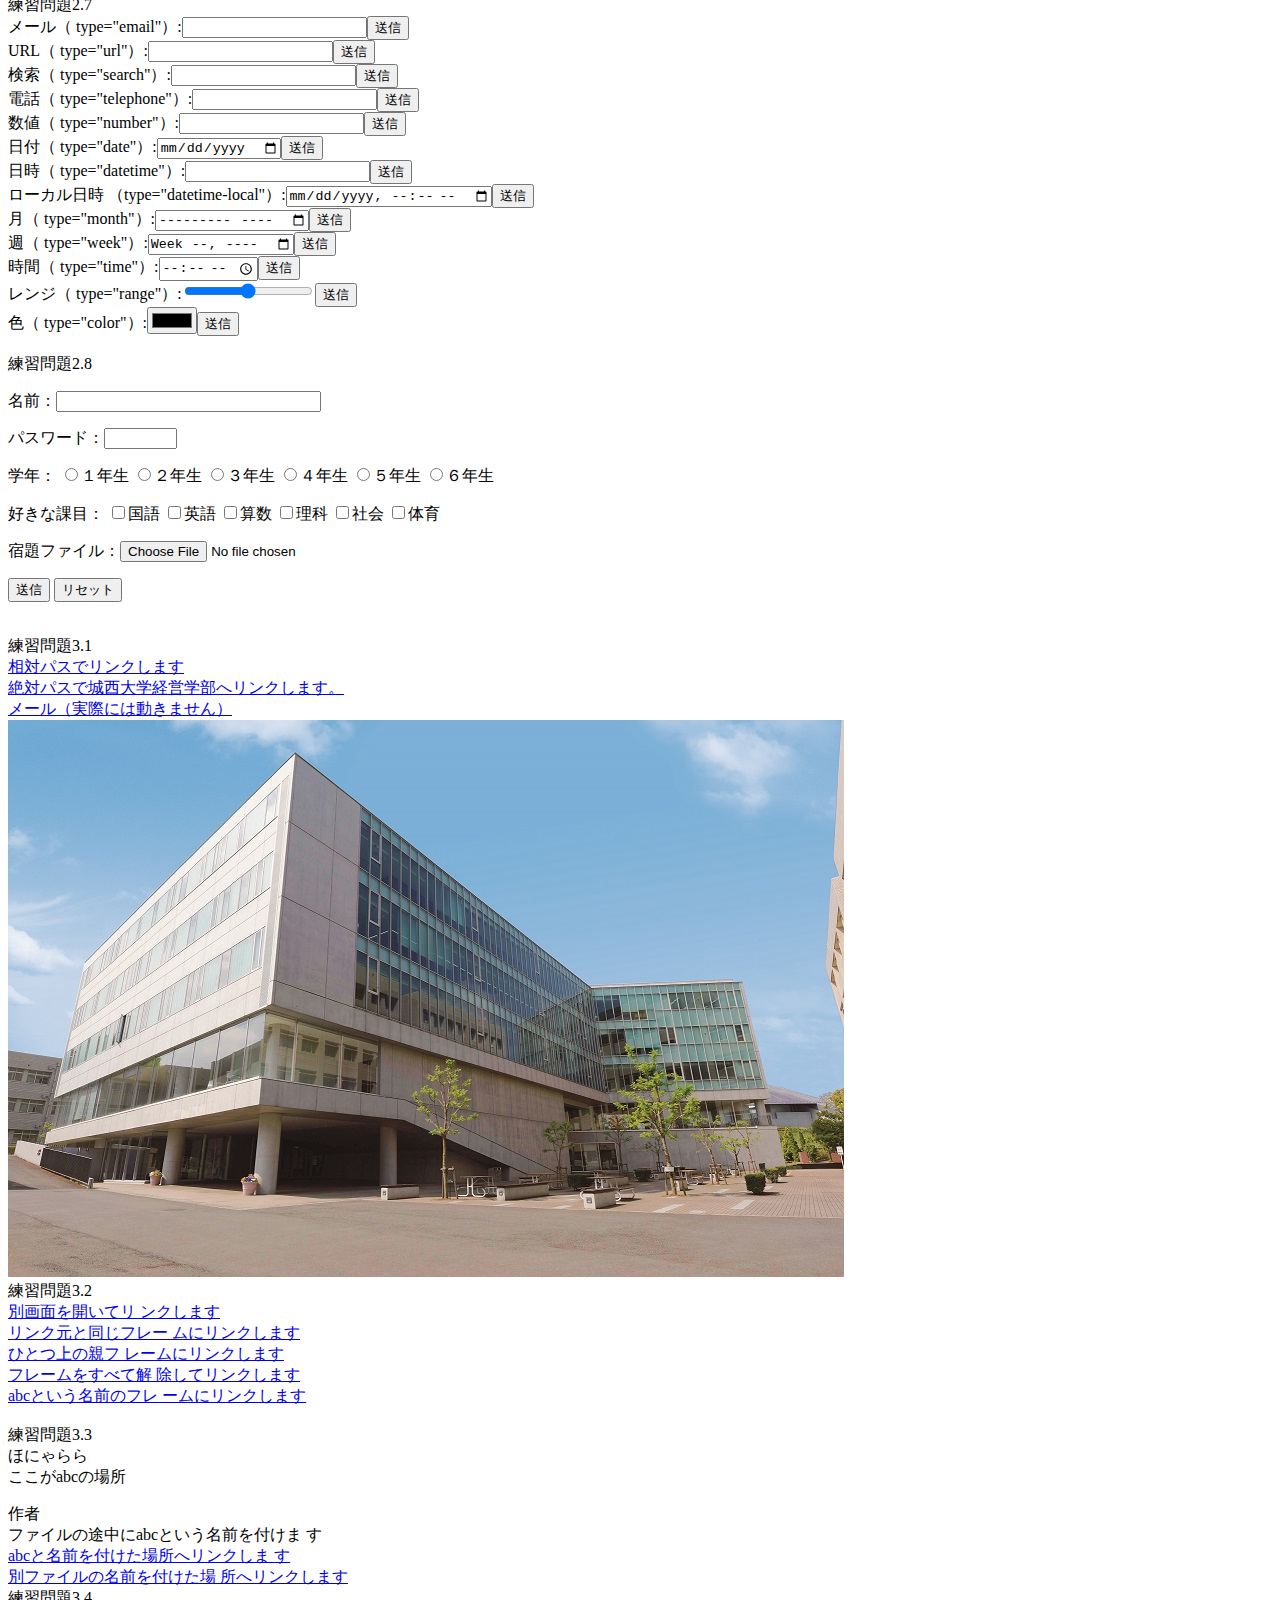
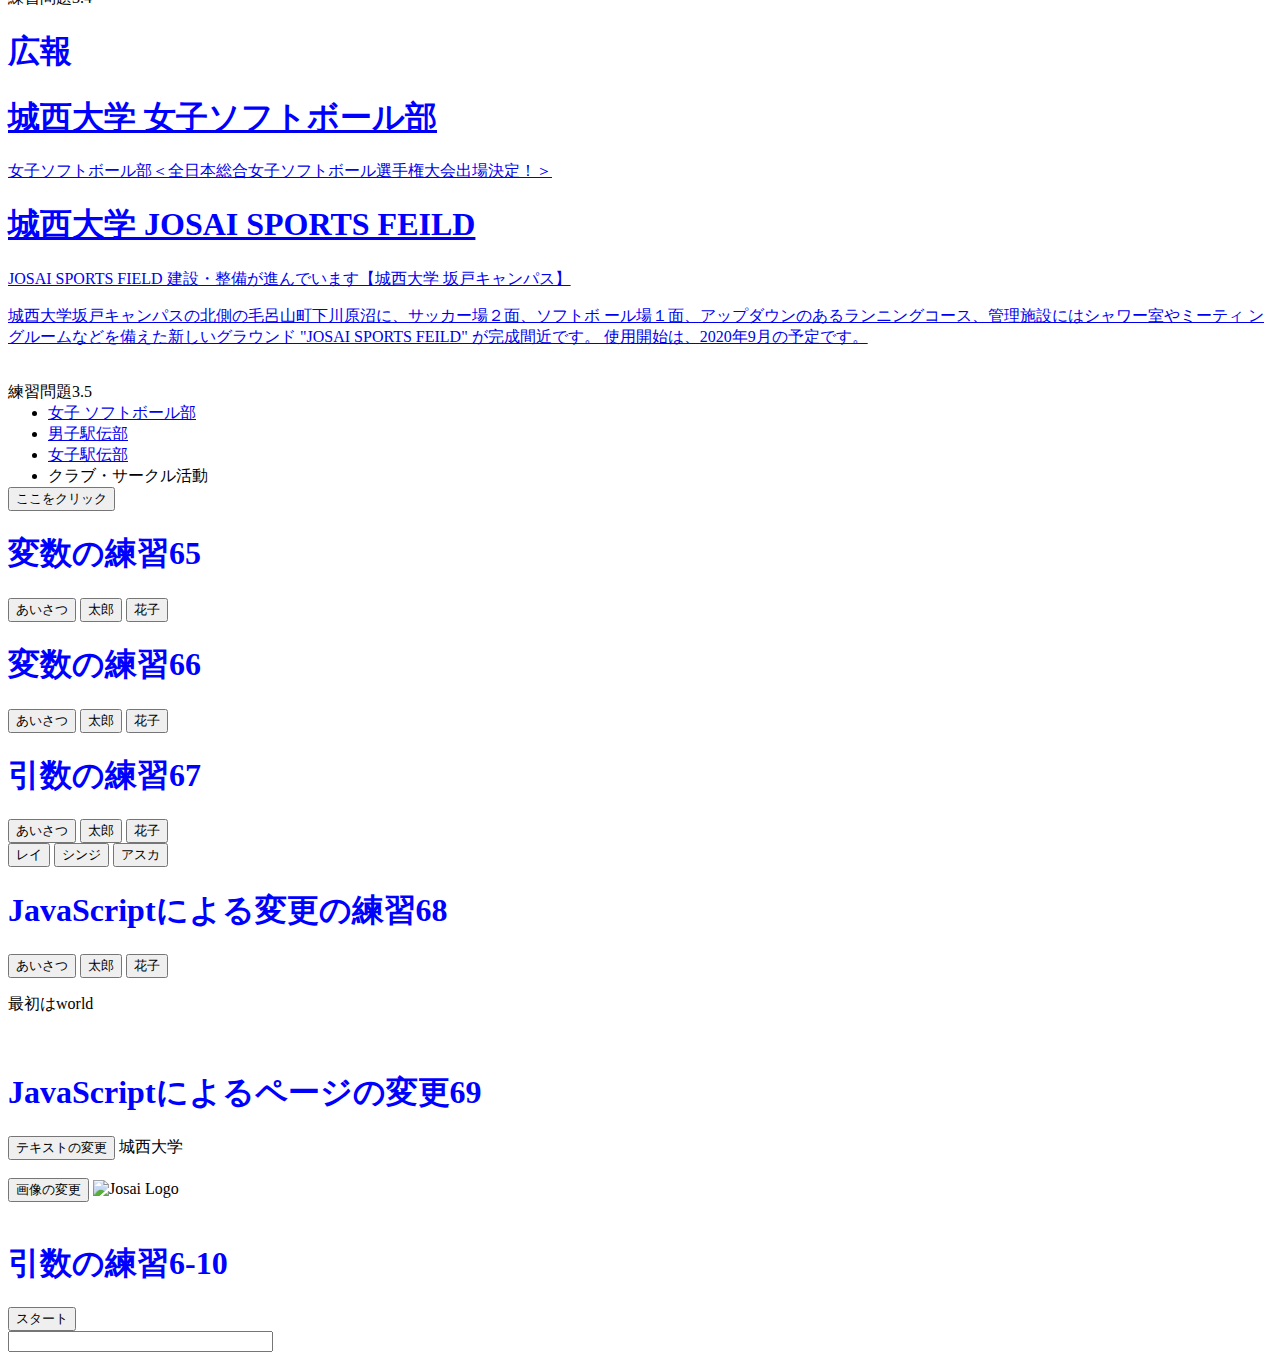
==== commit 49e602a7: "message" ====
--- a/index.html
+++ b/index.html
@@ -329,5 +329,13 @@
     Logo"></div>
 <br>
   
+<h1>引数の練習6-10</h1>
+<form name="timer">
+<input type="button" value="スタート"
+onclick="startfnc()">
+<br> 
+<input type="text" name="moji" size="30" value=""> 
+</form>
+
 </body>
 </html>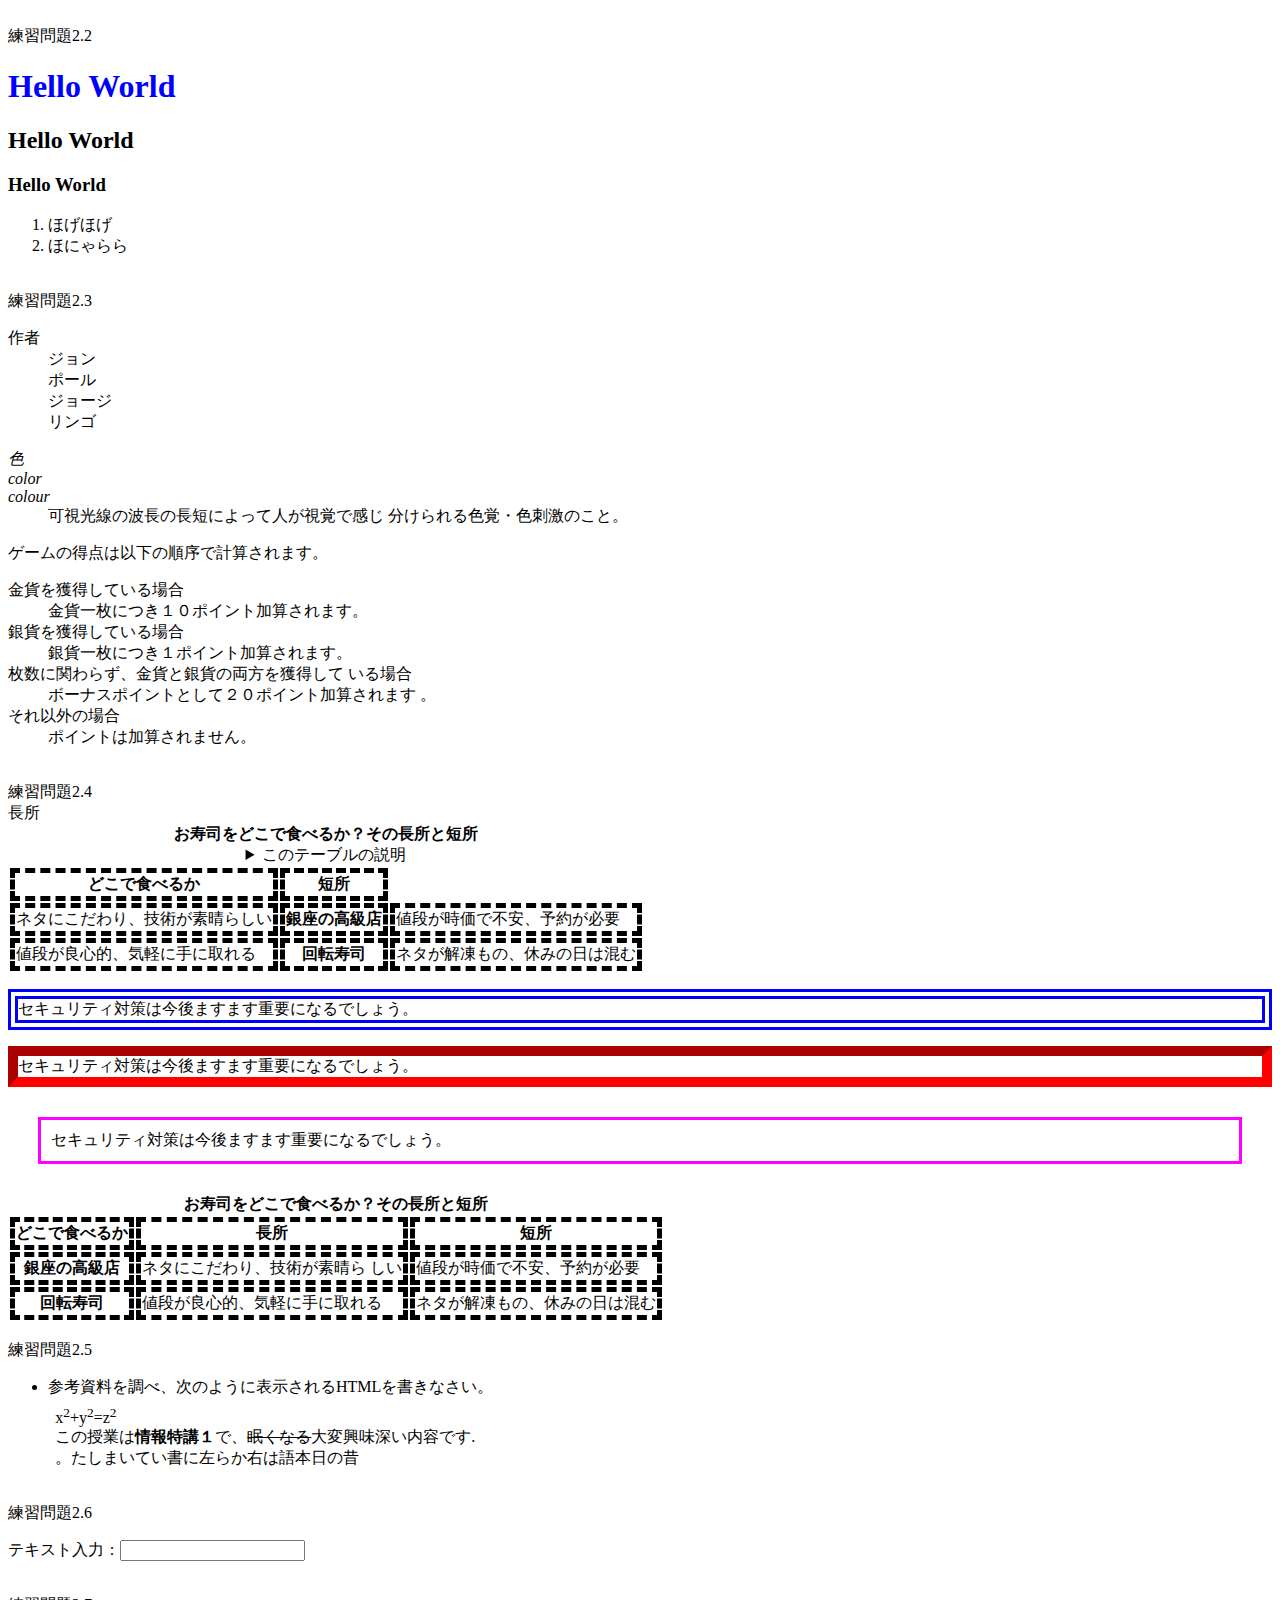
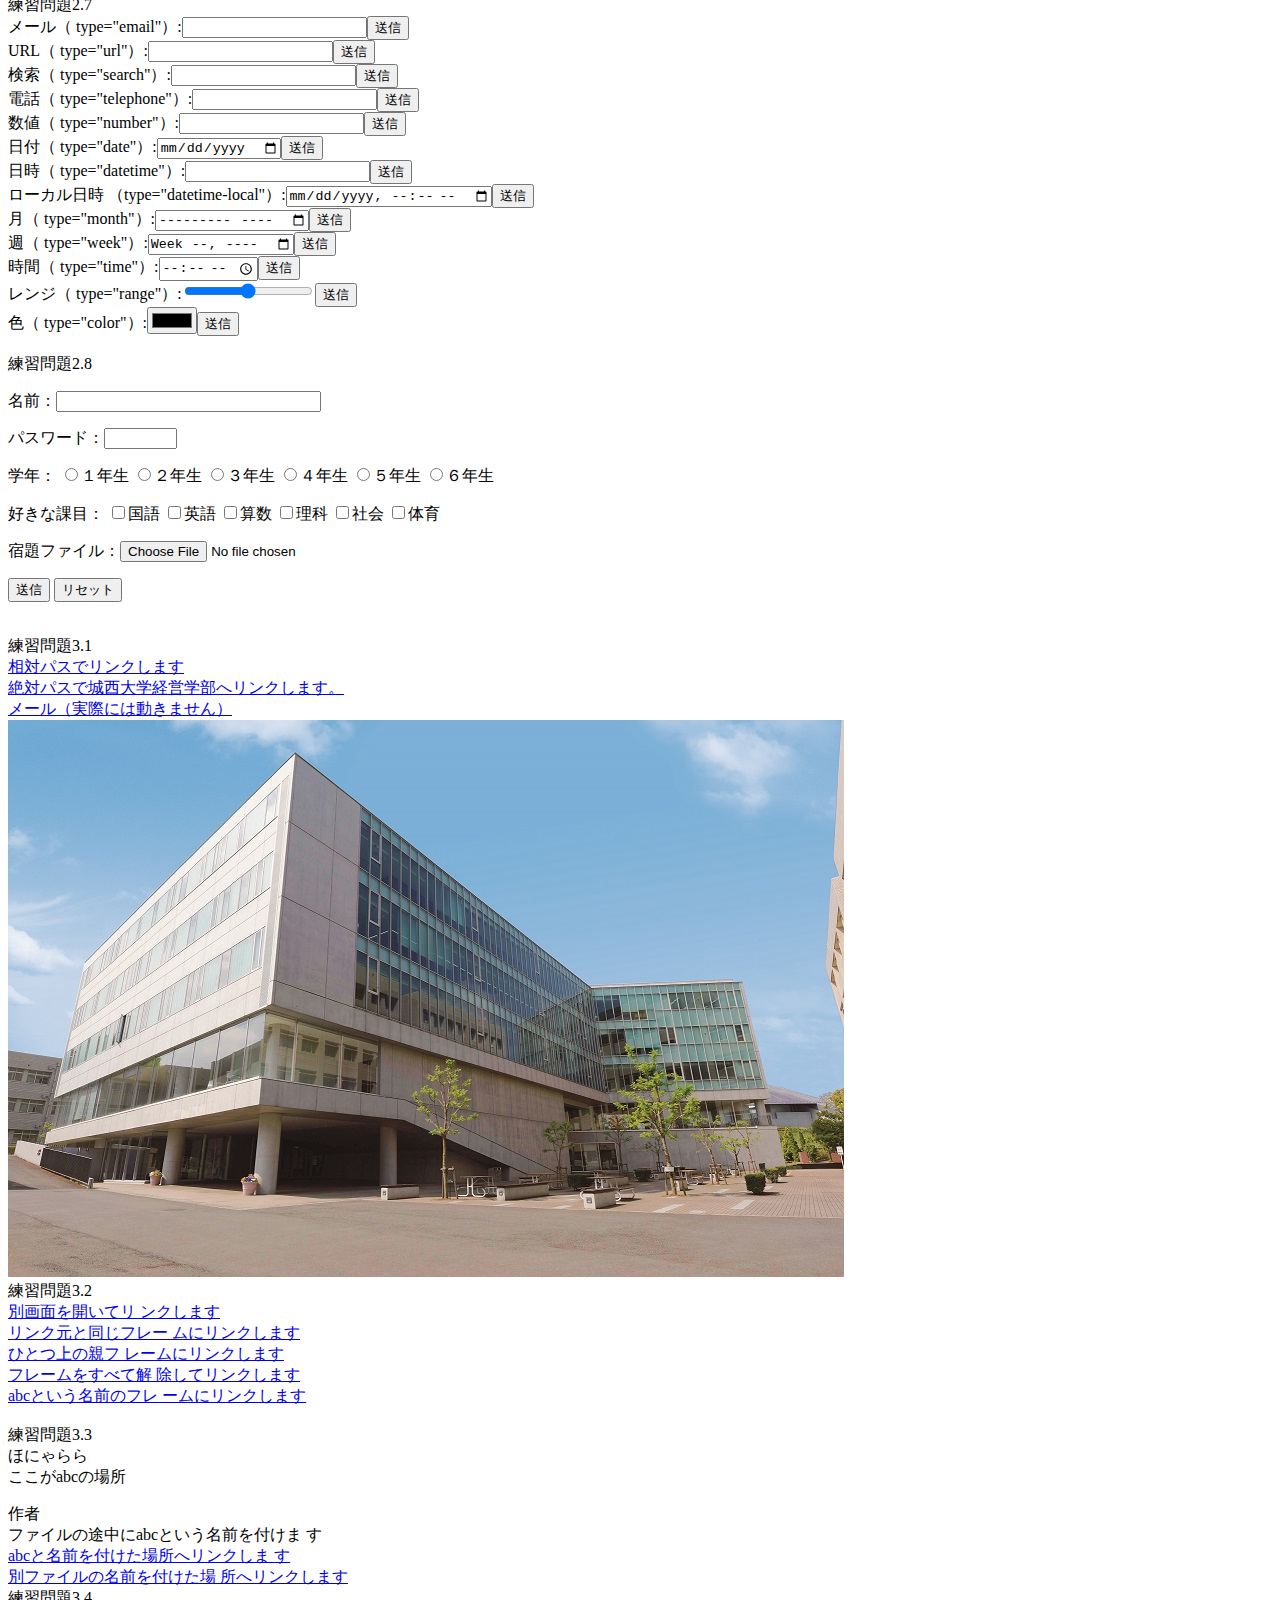
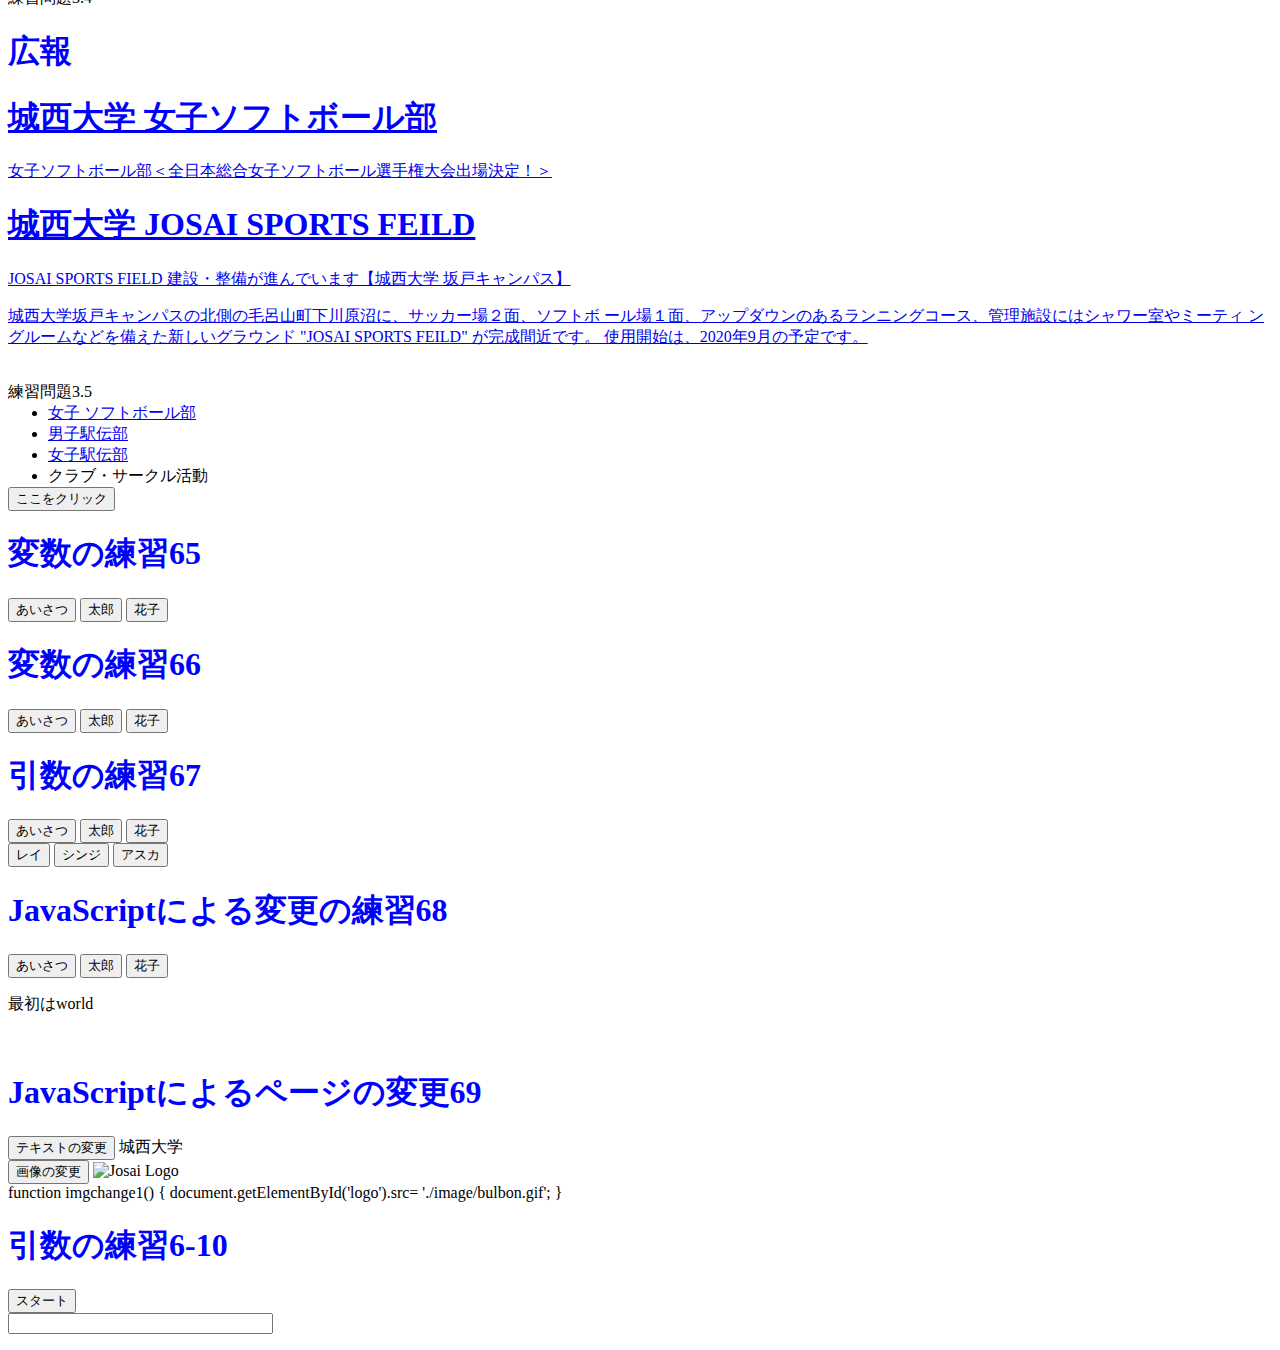
==== commit b179114b: "message" ====
--- a/index.html
+++ b/index.html
@@ -320,15 +320,18 @@
  onclick="txtchange1();">
      城西大学</div>
 
-<br>
+
    <div id="image1" >
 
      <input type="button" value="画像の変更"
    onclick="imgchange1();">
-     <img src='./image/josai.png' id="logo" alt="Josai
+     <img src='0_20140709155407.jpg' id="logo" alt="Josai
     Logo"></div>
-<br>
-  
+
+    function imgchange1() {
+     document.getElementById('logo').src= 
+    './image/bulbon.gif';
+    }
 <h1>引数の練習6-10</h1>
 <form name="timer">
 <input type="button" value="スタート"
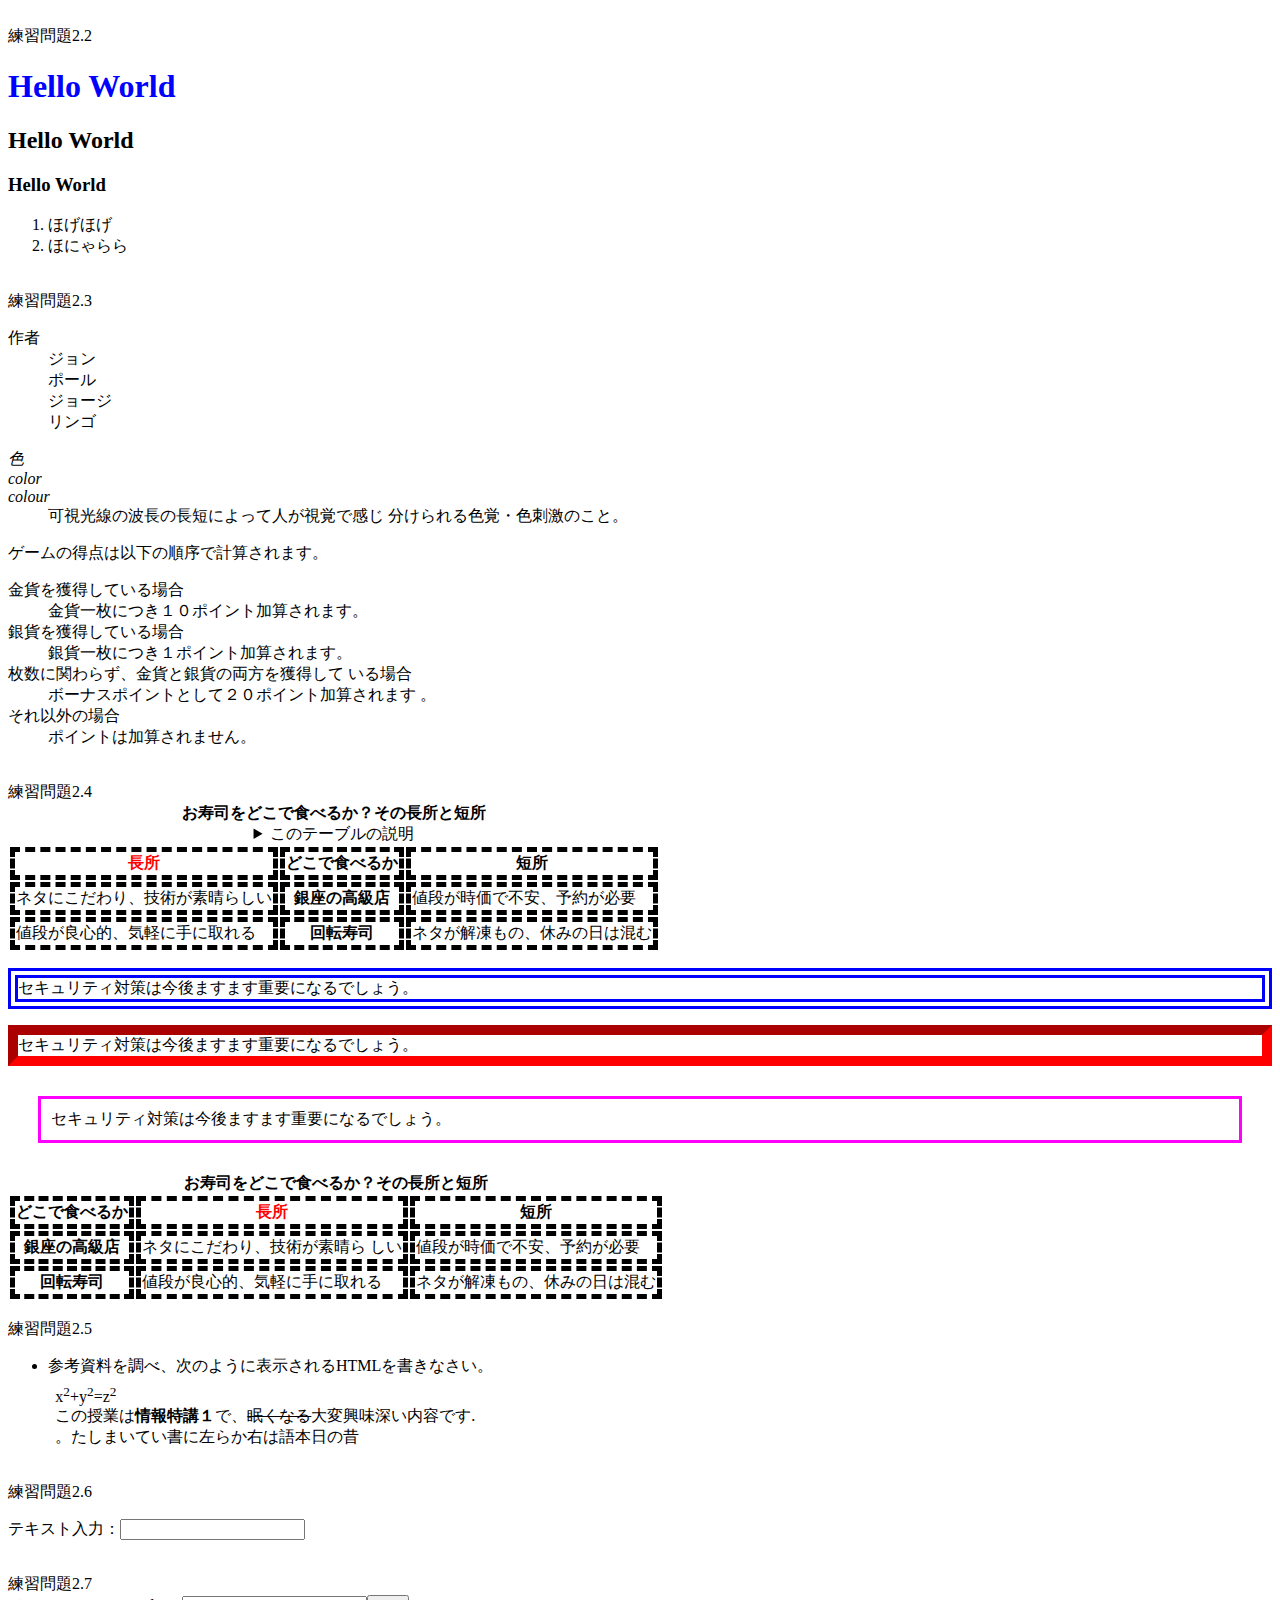
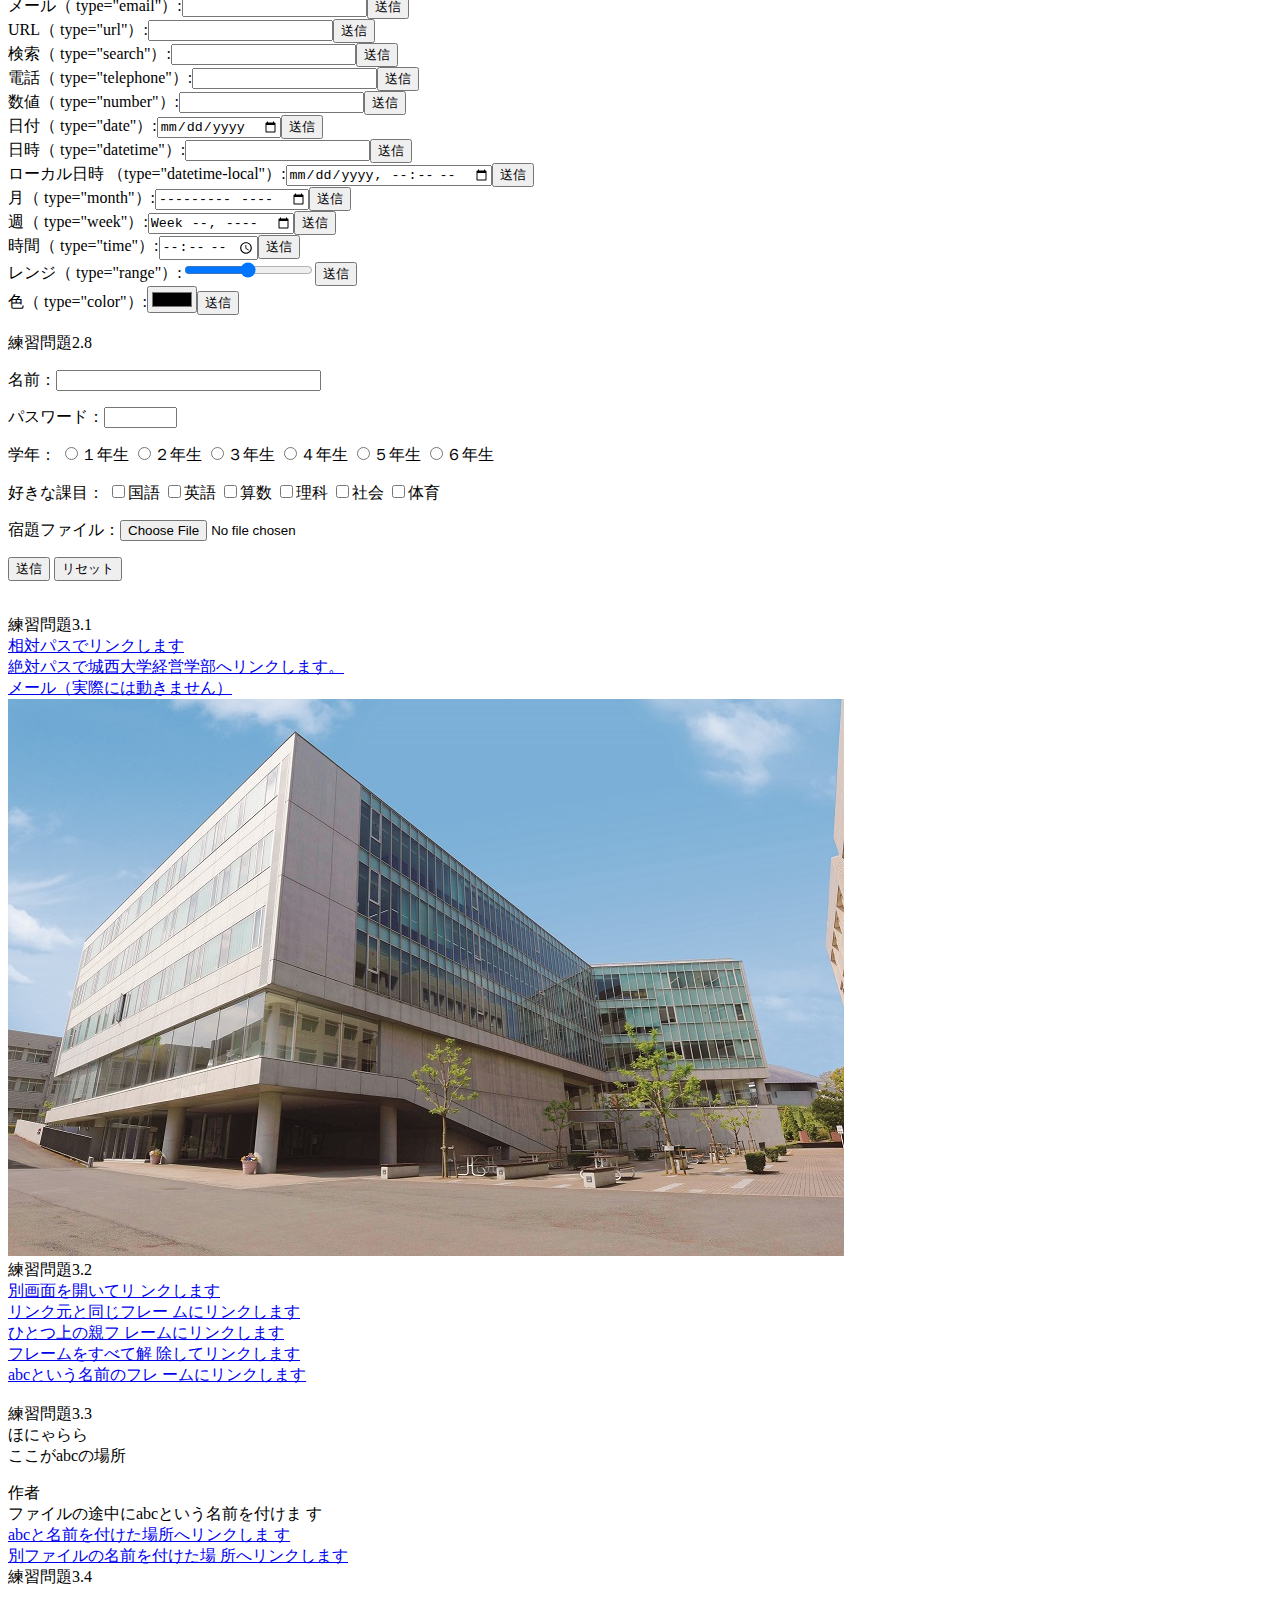
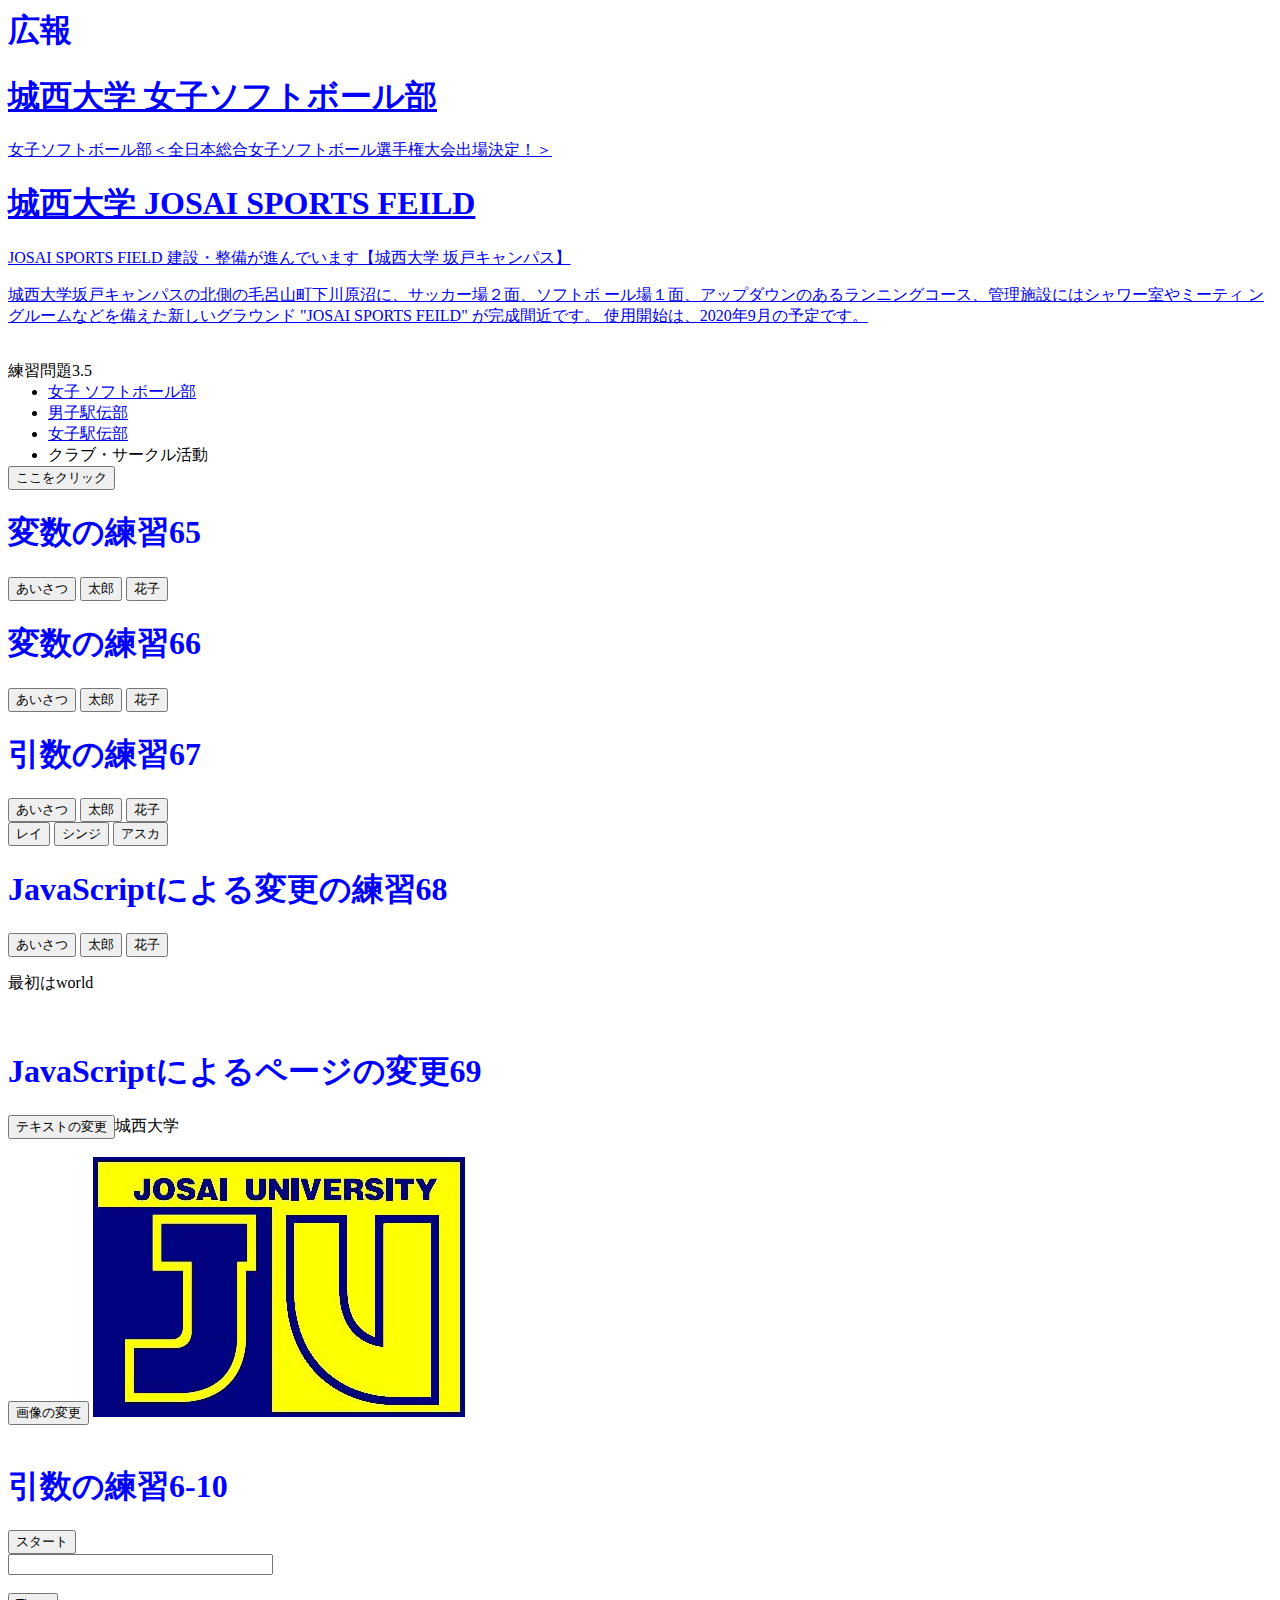
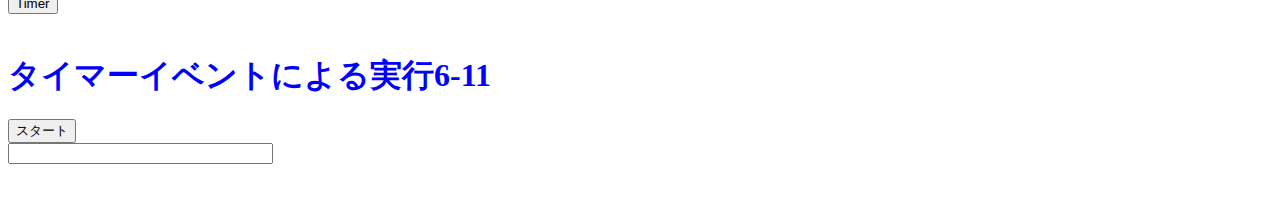
==== commit 532076bb: "message" ====
--- a/index.html
+++ b/index.html
@@ -13,6 +13,7 @@
 <script src="ex6-8.js"></script>
 <script src="ex6-9.js"></script>
 <script src="ex6-10.js"></script>
+<script src="ex6-11.js"></script>
 
 </head>
 <body>
@@ -74,7 +75,7 @@
 </details> 
 </caption> 
 <thead>
-<tr class=“important”>長所</th><th>どこで食べるか</th><th>短所</th></tr>
+<tr><th class="important">長所</th><th>どこで食べるか</th><th>短所</th></tr>
  </thead> 
  <tbody> 
  <tr><td>ネタにこだわり、技術が素晴らしい</td><th>銀座の高級店 
@@ -92,7 +93,7 @@
 <strong>お寿司をどこで食べるか？その長所と短所</strong> 
 </caption> 
 <thead> 
-<tr><th>どこで食べるか</th><th>長所</th><th>短所
+<tr><th>どこで食べるか</th><th class="important">長所</th><th>短所
 </th></tr>
 </thead>
 <tbody> 
@@ -315,30 +316,32 @@
 
  <h1>JavaScriptによるページの変更69</h1>
    <div id="txt1" >
-
-     <input type="button" value="テキストの変更"
- onclick="txtchange1();">
-     城西大学</div>
-
-
-   <div id="image1" >
-
-     <input type="button" value="画像の変更"
-   onclick="imgchange1();">
-     <img src='0_20140709155407.jpg' id="logo" alt="Josai
-    Logo"></div>
-
-    function imgchange1() {
-     document.getElementById('logo').src= 
-    './image/bulbon.gif';
-    }
+      <input type="button" value="テキストの変更" onclick="txtchange1();">城西大学</div>
+<br>
+    <div id="image1" >
+      <input type="button" value="画像の変更" onclick="imgchange1();">
+  <img src='./image1/0_20140709155407.jpg' id="logo" alt="./image1/1217.400x400.jpg"></div>
+  <br>
+
 <h1>引数の練習6-10</h1>
-<form name="timer">
-<input type="button" value="スタート"
-onclick="startfnc()">
+<form name="timer"> 
+<input type="button" value="スタート" onclick="startfnc()">
 <br> 
 <input type="text" name="moji" size="30" value=""> 
 </form>
+<br>
+  
+<form> 
+  <input type="button" value="Timer" onclick="setTimeout('mes()',3000)"> 
+</form>
+<br>
+  <h1>タイマーイベントによる実行6-11</h1>
+<form name="timer2"> 
+<input type="button" value="スタート" onclick="hyoji2()">
+<br> 
+<input type="text" name="moji2" size="30" value=""> 
+</form>
+  <br>
 
 </body>
 </html>